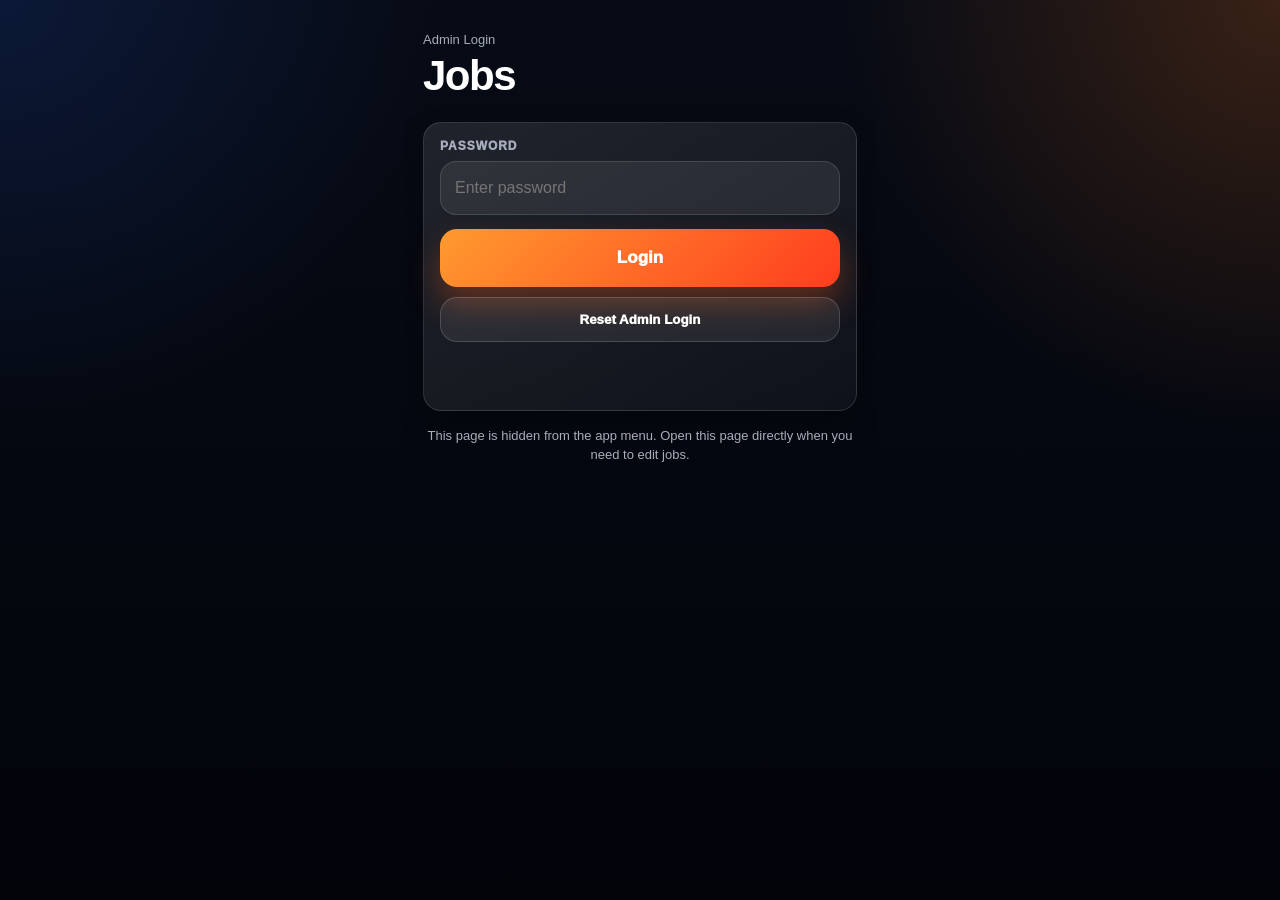
==== admin.html @ b276a3c2 "Add files via upload" ====
<!DOCTYPE html>
<html lang="en">
<head>
  <meta charset="UTF-8" />
  <meta name="viewport" content="width=device-width, initial-scale=1.0" />
  <title>Admin - Material Orders</title>
  <link rel="stylesheet" href="style.css" />
  <link rel="stylesheet" href="admin.css" />
</head>
<body>
  <div class="app admin-app">
    <section id="loginScreen" class="admin-panel">
      <header class="top-bar">
        <div>
          <p class="small-text">Admin Login</p>
          <h1>Jobs</h1>
        </div>
      </header>

      <div class="admin-card">
        <label class="admin-label">Password
          <input id="adminPassword" type="password" placeholder="Enter password" />
        </label>
        <button id="loginBtn" class="primary-btn" type="button">Login</button>
        <button id="resetAdminBtn" class="admin-reset-btn" type="button" onclick="resetAdminLogin()">Reset Admin Login</button>
        <p id="loginError" class="admin-error"></p>
      </div>

      <p class="admin-note">This page is hidden from the app menu. Open this page directly when you need to edit jobs.</p>
    </section>

    <section id="adminScreen" class="admin-panel hidden-admin">
      <header class="top-bar">
        <div>
          <p class="small-text">Admin Panel</p>
          <h1>Manage Jobs</h1>
        </div>
        <a class="admin-link" href="index.html">App</a>
      </header>

      <div class="admin-card">
        <h2>Add Job</h2>
        <label class="admin-label">Job Name
          <input id="newJobName" type="text" placeholder="Example: UF Jax Bay Street" />
        </label>
        <button id="addJobBtn" class="primary-btn" type="button">Add Job</button>
      </div>

      <div class="admin-card">
        <h2>App Settings</h2>
        <label class="admin-label">Company / App Title
          <input id="companyTitleInput" type="text" placeholder="Example: AC General" />
        </label>

        <label class="admin-label">Main Page Heading
          <input id="mainPageTitleInput" type="text" placeholder="Example: Jobs" />
        </label>

        <button id="saveCompanyTitleBtn" class="primary-btn" type="button">Save App Settings</button>
      </div>

      <div class="admin-card">
        <h2>Change Admin Password</h2>
        <label class="admin-label">Current Password
          <input id="currentPasswordInput" type="password" placeholder="Current password" />
        </label>
        <label class="admin-label">New Password
          <input id="newPasswordInput" type="password" placeholder="New password" />
        </label>
        <label class="admin-label">Confirm New Password
          <input id="confirmPasswordInput" type="password" placeholder="Confirm new password" />
        </label>
        <button id="savePasswordBtn" class="primary-btn" type="button">Save New Password</button>
        <p id="passwordMessage" class="admin-message"></p>
      </div>


      <div class="admin-card">
        <h2>Export / Import App Data</h2>
        <p class="admin-note">Use this when you make local admin changes and want those changes to move with your Netlify upload.</p>

        <button id="exportAppDataBtn" class="primary-btn" type="button">Export App Data</button>
        <button id="reloadAppDataBtn" class="admin-reset-btn" type="button">Reload Uploaded App Data</button>

        <label class="admin-label import-label">Import App Data
          <input id="importAppDataInput" type="file" accept=".json,application/json" />
        </label>

        <p class="admin-note">
          After exporting, put the downloaded <strong>app-data.json</strong> file in the same folder as index.html before uploading to Netlify.
        </p>
      </div>

      <div class="admin-card">
        <h2>Materials</h2>
        <p class="admin-note">Add, delete, or edit material names, sizes, units, and icons.</p>
        <button id="openMaterialManagerBtn" class="primary-btn" type="button">Edit / Add Materials</button>
      </div>

      <div class="admin-card">
        <div class="admin-card-head">
          <h2>Job List</h2>
          <button id="resetJobsBtn" class="admin-danger-small" type="button">Reset</button>
        </div>
        <div id="jobManagerList" class="job-manager-list"></div>
      </div>
    </section>

    <section id="materialAdminScreen" class="admin-panel hidden-admin">
      <header class="top-bar">
        <div>
          <p class="small-text">Admin Panel</p>
          <h1>Materials</h1>
        </div>
        <button id="backToAdminBtn" class="admin-link-button" type="button">Back</button>
      </header>

      <div class="admin-card">
        <h2>Add Material</h2>

        <label class="admin-label">Category
          <select id="materialCategorySelect"></select>
        </label>

        <label class="admin-label">Material Name
          <input id="materialNameInput" type="text" placeholder="Example: Cable Ties" />
        </label>

        <label class="admin-label">Icon / Emoji
          <input id="materialIconInput" type="text" placeholder="Example: 🔩" />
        </label>

        <label class="admin-label">Size Options
          <input id="materialOptionsInput" type="text" placeholder='Example: 1/4", 3/8", 1/2"' />
        </label>

        <label class="admin-label">Unit Options
          <input id="materialUnitsInput" type="text" placeholder="Example: Box, Each" />
        </label>

        <button id="addMaterialBtn" class="primary-btn" type="button">Add Material</button>
      </div>

      <div class="admin-card">
        <div class="admin-card-head">
          <h2>Materials In Category</h2>
        </div>
        <p class="admin-note">Edit a material below and click Save. Use commas for sizes and units.</p>
        <div id="materialManagerList" class="material-manager-list"></div>
      </div>
    </section>

  </div>

  <script src="admin.js"></script>
</body>
</html>
---- style.css ----
:root{--bg:#050912;--card:rgba(255,255,255,.065);--card2:rgba(255,255,255,.095);--line:rgba(255,255,255,.12);--text:#fff;--muted:#a7adbb;--orange:#ff7a18;--orange2:#ff3d1f;--green:#22c55e}*{box-sizing:border-box}body{margin:0;font-family:-apple-system,BlinkMacSystemFont,"Segoe UI",Arial,sans-serif;background:radial-gradient(circle at top right,rgba(255,122,24,.20),transparent 28%),radial-gradient(circle at top left,rgba(37,99,235,.16),transparent 28%),linear-gradient(180deg,#070b15,#02040a);color:var(--text)}button{font-family:inherit}.app{max-width:470px;min-height:100vh;margin:0 auto;padding:22px 18px 104px;position:relative}.screen{display:none;animation:fade .18s ease}.screen.active{display:block}@keyframes fade{from{opacity:.5;transform:translateY(8px)}to{opacity:1;transform:translateY(0)}}.top-bar{display:flex;align-items:center;justify-content:space-between;margin:10px 0 22px}.top-bar.center{display:grid;grid-template-columns:44px 1fr 44px;text-align:center}.small-text{margin:0 0 5px;color:var(--muted);font-size:13px}h1{font-size:42px;margin:0;letter-spacing:-1.5px;color:#fff}h2{margin:0;font-size:21px;color:#fff}.circle-btn{width:48px;height:48px;border:0;border-radius:50%;background:linear-gradient(135deg,var(--orange),var(--orange2));color:#fff;font-size:28px;box-shadow:0 12px 30px rgba(255,92,24,.38)}.back-btn{border:0;background:transparent;color:#fff;font-size:42px;line-height:.8}.search-box{height:52px;display:flex;align-items:center;gap:10px;background:var(--card);border:1px solid var(--line);border-radius:16px;padding:0 14px;margin-bottom:18px;color:#fff}.search-box input{flex:1;border:0;outline:0;background:transparent;color:#fff;font-size:15px}.search-box input::placeholder{color:#a7adbb}.job-list{display:grid;gap:14px}.job-card,.review-job-card,.review-card,.total-card,.material-row,.notes-box,.step select,.step input{background:linear-gradient(145deg,rgba(255,255,255,.105),rgba(255,255,255,.045));border:1px solid var(--line);box-shadow:0 18px 35px rgba(0,0,0,.22);backdrop-filter:blur(16px)}.job-card{display:grid;grid-template-columns:82px 1fr 22px;gap:14px;align-items:center;border-radius:18px;padding:12px;color:#fff;text-align:left;width:100%;cursor:pointer}.job-card h3{color:#fff}.job-thumb,.job-image{background:linear-gradient(135deg,rgba(255,122,24,.55),rgba(37,99,235,.35));border-radius:16px;height:74px;display:grid;place-items:center;font-size:32px}.job-card h3{margin:0 0 8px;font-size:17px}.status-dot{color:#22c55e;background:rgba(34,197,94,.10);border:1px solid rgba(34,197,94,.18);border-radius:999px;padding:5px 9px;font-size:12px}.chev{color:var(--muted);font-size:30px}.step{display:grid;grid-template-columns:34px 1fr;gap:10px;margin-bottom:20px}.step-number{width:28px;height:28px;border-radius:50%;background:var(--card2);display:grid;place-items:center;font-weight:900}.step-body p{margin:4px 0 10px;color:var(--muted)}select,input,textarea{width:100%;border:1px solid var(--line);color:#fff;outline:0;font-size:16px}select{height:58px;border-radius:16px;padding:0 14px}select option{color:#000}input{height:54px;border-radius:16px;padding:0 14px}textarea{margin-top:10px;border-radius:16px;padding:14px;background:rgba(255,255,255,.05);resize:vertical}.chips{display:flex;gap:9px;overflow-x:auto;padding-bottom:4px}.chip{border:1px solid var(--line);background:rgba(255,255,255,.045);color:#fff;border-radius:12px;padding:12px 14px;white-space:nowrap}.chip.active{border:0;background:linear-gradient(135deg,var(--orange),var(--orange2))}.material-list{display:grid;gap:11px;margin-bottom:22px}.material-row{min-height:88px;border-radius:17px;padding:10px 10px 10px 14px;display:grid;grid-template-columns:48px 1fr 118px;gap:13px;align-items:center}.material-icon{width:46px;height:46px;border-radius:50%;background:rgba(255,255,255,.10);display:grid;place-items:center;font-size:24px}.material-name{font-weight:900;font-size:17px;color:#fff}.variant-select{margin-top:8px;height:38px;border-radius:11px;padding:0 10px;font-size:13px;background:rgba(255,255,255,.08);color:#fff}.qty-control{display:grid;grid-template-columns:34px 42px 34px;align-items:center;gap:6px;text-align:center}.qty-control button{width:34px;height:34px;border-radius:50%;border:0;background:rgba(255,255,255,.08);color:#fff;font-size:22px}.qty-control button.plus{color:var(--orange)}.qty-control span{font-size:18px;font-weight:900}.notes-box{display:block;border-radius:18px;padding:14px;color:var(--muted);font-weight:700;margin-bottom:18px}.primary-btn{width:100%;height:58px;border:0;border-radius:17px;background:linear-gradient(135deg,#ff9a2f,#ff3d1f);color:#fff;font-size:17px;font-weight:950;box-shadow:0 16px 32px rgba(255,92,24,.32);display:flex;justify-content:center;gap:16px;align-items:center}.review-job-card{border-radius:18px;padding:12px;display:grid;grid-template-columns:96px 1fr;gap:15px;align-items:center;margin-bottom:18px}.review-job-card h3{margin:0 0 8px;font-size:22px;color:#fff}.review-card,.total-card{border-radius:18px;padding:16px;margin-bottom:14px}.review-card h3{margin:0 0 14px;color:var(--orange)}.review-line{display:flex;justify-content:space-between;padding:12px 0;border-top:1px solid rgba(255,255,255,.08)}.total-card{display:flex;justify-content:space-between;align-items:center;font-size:17px}.total-card strong{font-size:24px}.send-note{text-align:center;color:var(--muted);font-size:13px}.bottom-nav{position:fixed;left:50%;bottom:16px;transform:translateX(-50%);width:min(438px,calc(100% - 34px));height:76px;background:rgba(19,25,37,.88);border:1px solid rgba(255,255,255,.10);border-radius:28px;display:grid;grid-template-columns:repeat(3,1fr);padding:8px;backdrop-filter:blur(20px);box-shadow:0 22px 55px rgba(0,0,0,.38)}.nav-btn{border:0;background:transparent;color:var(--muted);border-radius:20px;font-weight:800}.nav-btn span{display:block;font-size:20px;margin-bottom:4px}.nav-btn.active{color:var(--orange);background:radial-gradient(circle,rgba(255,122,24,.22),transparent 65%)}@media(max-width:420px){.app{padding-left:14px;padding-right:14px}.material-row{grid-template-columns:42px 1fr 112px}}


/* V7 visible size/unit selectors */
.material-row {
  grid-template-columns: 48px 1fr 96px !important;
  min-height: 118px !important;
  align-items: center !important;
}

.material-info {
  min-width: 0;
}

.select-row {
  display: grid;
  grid-template-columns: 1fr 1fr;
  gap: 8px;
  margin-top: 9px;
}

.select-label {
  display: grid;
  gap: 4px;
  color: var(--muted);
  font-size: 10px;
  font-weight: 950;
  text-transform: uppercase;
  letter-spacing: .07em;
}

.variant-select,
.unit-select {
  width: 100%;
  height: 40px;
  border-radius: 12px;
  padding: 0 8px;
  font-size: 13px;
  font-weight: 900;
  background: rgba(255,255,255,.10);
  border: 1px solid rgba(255,255,255,.18);
  color: white;
}

.unit-select {
  background: linear-gradient(135deg, rgba(255,122,24,.38), rgba(255,61,31,.22));
  border: 1px solid rgba(255,122,24,.58);
  box-shadow: 0 8px 20px rgba(255, 92, 24, .16);
}

.variant-select option,
.unit-select option {
  color: black;
}

.qty-control {
  grid-template-columns: 28px 34px 28px !important;
  gap: 4px !important;
}

.qty-control button {
  width: 28px !important;
  height: 28px !important;
  font-size: 18px !important;
}

.qty-control span {
  font-size: 16px !important;
}

@media (max-width: 420px) {
  .material-row {
    grid-template-columns: 42px 1fr 90px !important;
  }

  .select-row {
    grid-template-columns: 1fr;
  }

  .material-row {
    min-height: 155px !important;
  }
}


/* V8 priority selector */
.priority-row {
  display: grid;
  grid-template-columns: repeat(3, 1fr);
  gap: 9px;
}

.priority-btn {
  border: 1px solid rgba(255,255,255,.14);
  background: rgba(255,255,255,.06);
  color: white;
  border-radius: 14px;
  height: 48px;
  font-size: 13px;
  font-weight: 950;
}

.priority-btn.active {
  background: linear-gradient(135deg, #ff9a2f, #ff3d1f);
  border-color: rgba(255,122,24,.62);
  box-shadow: 0 10px 24px rgba(255,92,24,.22);
}

.priority-btn.emergency.active {
  background: linear-gradient(135deg, #ef4444, #991b1b);
}

.priority-review-card {
  border-radius: 18px;
  padding: 16px;
  margin-bottom: 14px;
  background: linear-gradient(145deg, rgba(255,255,255,.105), rgba(255,255,255,.045));
  border: 1px solid var(--line);
  box-shadow: 0 18px 35px rgba(0,0,0,.22);
  display: flex;
  align-items: center;
  justify-content: space-between;
}

.priority-review-card span {
  color: var(--muted);
  font-weight: 900;
}

.priority-review-card strong {
  font-size: 18px;
  color: var(--orange);
}

.priority-review-card strong.emergency {
  color: #ef4444;
}

.priority-review-card strong.rush {
  color: #ff9a2f;
}

.priority-review-card strong.normal {
  color: #22c55e;
}


/* V13 FORCE review screen priority dropdown */
.priority-review-card {
  display: block !important;
  border-radius: 18px;
  padding: 16px;
  margin: 0 0 14px 0;
  background: linear-gradient(145deg, rgba(255,255,255,.135), rgba(255,255,255,.055));
  border: 1px solid rgba(255,122,24,.55);
  box-shadow: 0 18px 35px rgba(0,0,0,.22);
}

.review-priority-label {
  display: grid !important;
  gap: 9px;
  color: var(--muted);
  font-size: 12px;
  font-weight: 950;
  text-transform: uppercase;
  letter-spacing: .08em;
}

.review-priority-select {
  display: block !important;
  width: 100% !important;
  height: 54px !important;
  border-radius: 15px !important;
  padding: 0 14px !important;
  font-size: 17px !important;
  font-weight: 950 !important;
  background: linear-gradient(135deg, rgba(255,122,24,.46), rgba(255,61,31,.28)) !important;
  border: 1px solid rgba(255,122,24,.72) !important;
  color: white !important;
  box-shadow: 0 8px 20px rgba(255, 92, 24, .18) !important;
}

.review-priority-select option {
  color: black;
}


.priority-normal{
  background: linear-gradient(135deg,#16a34a,#22c55e) !important;
  border-color:#22c55e !important;
  color:white !important;
}

.priority-rush{
  background: linear-gradient(135deg,#f97316,#fb923c) !important;
  border-color:#fb923c !important;
  color:white !important;
}

.priority-emergency{
  background: linear-gradient(135deg,#dc2626,#ef4444) !important;
  border-color:#ef4444 !important;
  color:white !important;
}


/* V15 - mobile-style horizontal material category slider */
.chips {
  display: flex !important;
  flex-wrap: nowrap !important;
  gap: 10px !important;
  overflow-x: auto !important;
  overflow-y: hidden !important;
  max-width: 100% !important;
  width: 100% !important;
  padding: 2px 2px 10px 2px !important;
  margin: 0 !important;
  -webkit-overflow-scrolling: touch !important;
  scroll-snap-type: x proximity;
  overscroll-behavior-x: contain;
}

.chips::-webkit-scrollbar {
  height: 0;
  display: none;
}

.chip {
  flex: 0 0 auto !important;
  white-space: nowrap !important;
  scroll-snap-align: start;
}

.step-body {
  min-width: 0 !important;
  overflow: hidden !important;
}

.step {
  max-width: 100% !important;
  overflow: hidden !important;
}

body {
  overflow-x: hidden !important;
}

.app {
  overflow-x: hidden !important;
}


/* V16 Add to Cart style */
.cart-style-row {
  min-height: 158px !important;
}

.add-cart-btn {
  margin-top: 10px;
  width: 100%;
  height: 40px;
  border: 0;
  border-radius: 13px;
  background: linear-gradient(135deg, #ff9a2f, #ff3d1f);
  color: white;
  font-weight: 950;
  font-size: 14px;
  box-shadow: 0 10px 22px rgba(255, 92, 24, .20);
}

.cart-preview-card {
  margin: 0 0 22px 0;
  padding: 15px;
  border-radius: 18px;
  background: linear-gradient(145deg, rgba(255,255,255,.105), rgba(255,255,255,.045));
  border: 1px solid rgba(255,255,255,.12);
  box-shadow: 0 18px 35px rgba(0,0,0,.22);
}

.cart-preview-head {
  display: flex;
  justify-content: space-between;
  align-items: center;
  margin-bottom: 10px;
}

.cart-preview-head span {
  color: var(--muted);
  font-weight: 950;
  text-transform: uppercase;
  letter-spacing: .08em;
  font-size: 12px;
}

.cart-preview-head strong {
  color: var(--orange);
  font-size: 14px;
}

.cart-preview-empty {
  color: var(--muted);
  font-size: 14px;
  padding: 8px 0 2px;
}

.cart-preview-list {
  display: grid;
  gap: 9px;
}

.cart-line {
  display: grid;
  grid-template-columns: 1fr auto;
  gap: 10px;
  align-items: center;
  padding: 10px;
  border-radius: 14px;
  background: rgba(255,255,255,.055);
  border: 1px solid rgba(255,255,255,.09);
}

.cart-line strong {
  display: block;
  color: white;
  font-size: 14px;
}

.cart-line span {
  display: block;
  color: var(--muted);
  font-size: 11px;
  margin-top: 2px;
}

.cart-line-right {
  display: flex;
  align-items: center;
  gap: 8px;
}

.cart-line-right b {
  color: white;
  font-size: 13px;
  white-space: nowrap;
}

.cart-line-right button {
  width: 28px;
  height: 28px;
  border: 0;
  border-radius: 50%;
  background: rgba(239, 68, 68, .22);
  color: #ff8585;
  font-size: 18px;
  font-weight: 900;
}

@media (max-width: 420px) {
  .cart-style-row {
    min-height: 190px !important;
  }
}


/* V20 Company title */
.company-title {
  margin: 0 0 4px;
  color: var(--orange);
  font-size: 16px;
  font-weight: 950;
  letter-spacing: .02em;
}
---- admin.css ----
.admin-app {
  padding-bottom: 34px;
}

.hidden-admin {
  display: none;
}

.admin-card {
  background: linear-gradient(145deg, rgba(255,255,255,.105), rgba(255,255,255,.045));
  border: 1px solid var(--line);
  box-shadow: 0 18px 35px rgba(0,0,0,.22);
  border-radius: 18px;
  padding: 16px;
  margin-bottom: 16px;
}

.admin-card h2 {
  margin: 0 0 14px;
  color: white;
  font-size: 21px;
}

.admin-card-head {
  display: flex;
  justify-content: space-between;
  align-items: center;
}

.admin-label {
  display: grid;
  gap: 8px;
  color: var(--muted);
  font-size: 12px;
  font-weight: 950;
  text-transform: uppercase;
  letter-spacing: .08em;
  margin-bottom: 14px;
}

.admin-label input {
  background: rgba(255,255,255,.08);
}

.admin-error {
  color: #ff8585;
  font-weight: 800;
  min-height: 20px;
}

.admin-note {
  color: var(--muted);
  text-align: center;
  font-size: 13px;
  line-height: 1.45;
}

.admin-link {
  color: white;
  text-decoration: none;
  background: linear-gradient(135deg, #ff9a2f, #ff3d1f);
  padding: 12px 15px;
  border-radius: 15px;
  font-weight: 950;
}

.job-manager-list {
  display: grid;
  gap: 10px;
}

.job-manager-row {
  display: grid;
  grid-template-columns: 1fr auto;
  gap: 10px;
  align-items: center;
  padding: 12px;
  border-radius: 15px;
  background: rgba(255,255,255,.055);
  border: 1px solid rgba(255,255,255,.09);
}

.job-manager-row input {
  height: 44px;
  border-radius: 12px;
  background: rgba(255,255,255,.08);
}

.job-actions {
  display: flex;
  gap: 7px;
  flex-wrap: wrap;
  justify-content: flex-end;
}

.job-actions button,
.admin-danger-small {
  border: 0;
  border-radius: 12px;
  padding: 10px 11px;
  font-weight: 950;
  color: white;
}

.save-job {
  background: #16a34a;
}

.toggle-job {
  background: #f97316;
}

.delete-job,
.admin-danger-small {
  background: #dc2626;
}

.inactive-job input {
  opacity: .55;
  text-decoration: line-through;
}

@media (max-width: 430px) {
  .job-manager-row {
    grid-template-columns: 1fr;
  }

  .job-actions {
    justify-content: stretch;
  }

  .job-actions button {
    flex: 1;
  }
}


.admin-message {
  min-height: 20px;
  font-weight: 900;
  color: #22c55e;
}

.admin-message.error {
  color: #ff8585;
}


.material-admin-head {
  margin-top: 18px;
}

.material-admin-head h3 {
  margin: 0 0 10px;
  color: white;
  font-size: 18px;
}

.material-manager-list {
  display: grid;
  gap: 10px;
}

.material-manager-row {
  display: grid;
  grid-template-columns: 42px 1fr auto;
  gap: 10px;
  align-items: center;
  padding: 12px;
  border-radius: 15px;
  background: rgba(255,255,255,.055);
  border: 1px solid rgba(255,255,255,.09);
}

.material-manager-icon {
  width: 38px;
  height: 38px;
  border-radius: 13px;
  display: grid;
  place-items: center;
  background: rgba(255,255,255,.08);
  font-size: 20px;
}

.material-manager-info strong {
  display: block;
  color: white;
  font-size: 14px;
}

.material-manager-info span {
  display: block;
  color: var(--muted);
  font-size: 11px;
  margin-top: 3px;
  line-height: 1.35;
}

.delete-material {
  border: 0;
  border-radius: 12px;
  padding: 10px 11px;
  font-weight: 950;
  color: white;
  background: #dc2626;
}

.admin-label select {
  background: rgba(255,255,255,.08);
  color: white;
}

.admin-label select option {
  color: black;
}

@media (max-width: 430px) {
  .material-manager-row {
    grid-template-columns: 42px 1fr;
  }

  .delete-material {
    grid-column: 1 / -1;
  }
}


/* V22 admin login reset */
.admin-reset-btn {
  width: 100%;
  margin-top: 10px;
  border: 1px solid rgba(255,255,255,.16);
  border-radius: 17px;
  padding: 14px;
  background: rgba(255,255,255,.08);
  color: white;
  font-weight: 950;
}


/* V27 material manager page */
.admin-link-button {
  border: 0;
  color: white;
  text-decoration: none;
  background: linear-gradient(135deg, #ff9a2f, #ff3d1f);
  padding: 12px 15px;
  border-radius: 15px;
  font-weight: 950;
}

.material-manager-row.editable-material-row {
  display: grid;
  grid-template-columns: 1fr;
  gap: 10px;
  align-items: stretch;
}

.material-edit-grid {
  display: grid;
  grid-template-columns: 64px 1fr;
  gap: 10px;
}

.material-edit-grid .admin-label {
  margin-bottom: 0;
}

.material-edit-grid .wide {
  grid-column: 1 / -1;
}

.material-edit-actions {
  display: flex;
  gap: 8px;
  justify-content: flex-end;
  flex-wrap: wrap;
}

.save-material {
  border: 0;
  border-radius: 12px;
  padding: 10px 12px;
  font-weight: 950;
  color: white;
  background: #16a34a;
}

@media (max-width: 430px) {
  .material-edit-grid {
    grid-template-columns: 1fr;
  }

  .material-edit-actions button {
    flex: 1;
  }
}


/* V30 job-specific order email */
.job-edit-fields {
  display: grid;
  gap: 10px;
}

.job-edit-fields .admin-label {
  margin-bottom: 0;
}

.job-edit-fields input {
  height: 44px;
  border-radius: 12px;
  background: rgba(255,255,255,.08);
}

.job-manager-row {
  grid-template-columns: 1fr auto;
}

@media (max-width: 430px) {
  .job-manager-row {
    grid-template-columns: 1fr;
  }
}


/* V31 Export / Import Data */
.import-label {
  margin-top: 14px;
}

.import-label input[type="file"] {
  height: auto;
  padding: 14px;
  border-radius: 14px;
  background: rgba(255,255,255,.08);
  color: white;
}
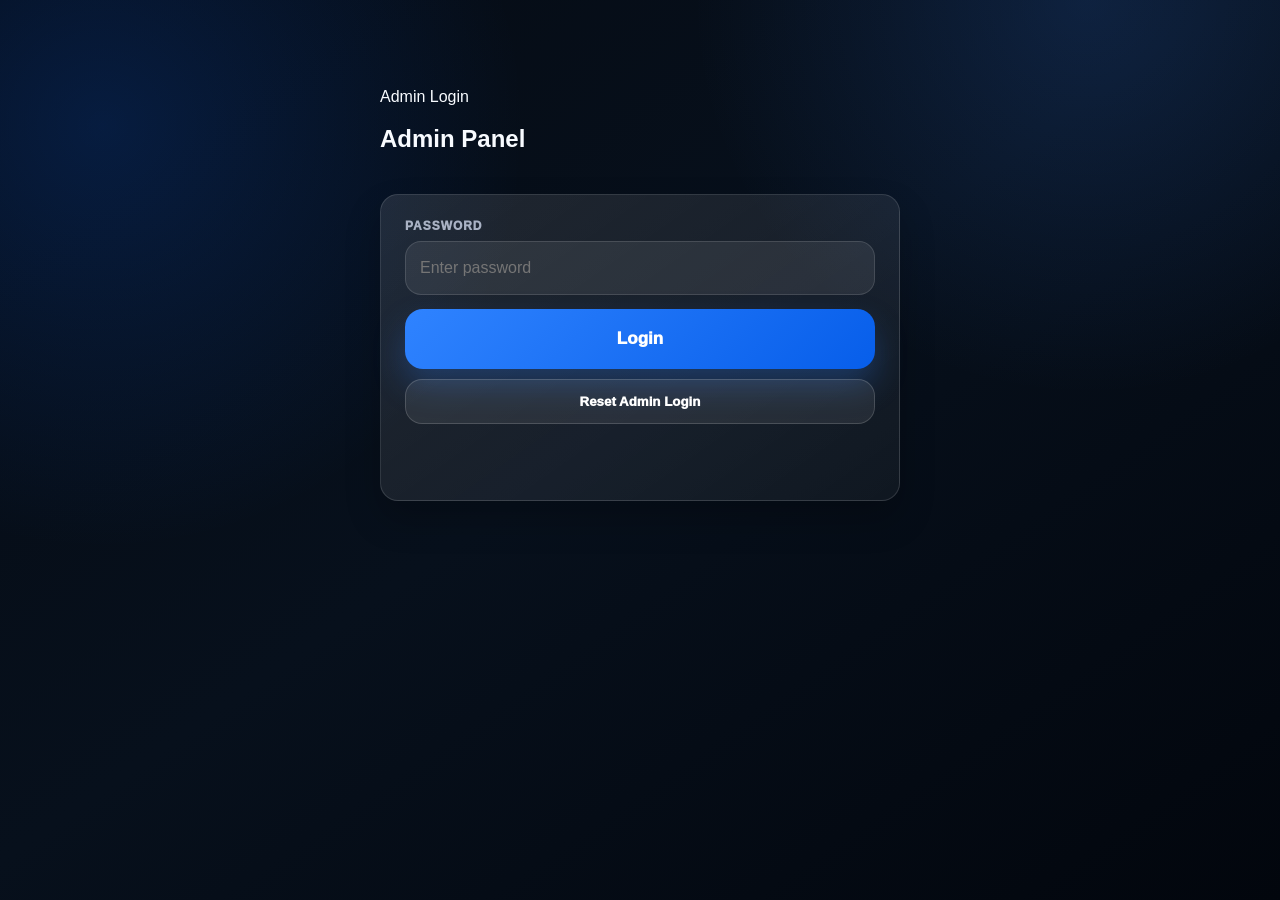
==== commit a234d632: "Add files via upload" ====
--- a/admin.html
+++ b/admin.html
@@ -8,150 +8,216 @@
   <link rel="stylesheet" href="admin.css" />
 </head>
 <body>
-  <div class="app admin-app">
-    <section id="loginScreen" class="admin-panel">
+  <div class="app admin-app admin-desktop-app">
+    <section id="loginScreen" class="admin-panel admin-login-panel">
       <header class="top-bar">
         <div>
           <p class="small-text">Admin Login</p>
-          <h1>Jobs</h1>
+          <h1>Admin Panel</h1>
         </div>
       </header>
 
-      <div class="admin-card">
+      <div class="admin-card admin-login-card">
         <label class="admin-label">Password
           <input id="adminPassword" type="password" placeholder="Enter password" />
         </label>
         <button id="loginBtn" class="primary-btn" type="button">Login</button>
-        <button id="resetAdminBtn" class="admin-reset-btn" type="button" onclick="resetAdminLogin()">Reset Admin Login</button>
+        <button id="resetAdminBtn" class="admin-reset-btn" type="button">Reset Admin Login</button>
         <p id="loginError" class="admin-error"></p>
       </div>
-
-      <p class="admin-note">This page is hidden from the app menu. Open this page directly when you need to edit jobs.</p>
     </section>
 
     <section id="adminScreen" class="admin-panel hidden-admin">
-      <header class="top-bar">
-        <div>
-          <p class="small-text">Admin Panel</p>
-          <h1>Manage Jobs</h1>
-        </div>
-        <a class="admin-link" href="index.html">App</a>
-      </header>
-
-      <div class="admin-card">
-        <h2>Add Job</h2>
-        <label class="admin-label">Job Name
-          <input id="newJobName" type="text" placeholder="Example: UF Jax Bay Street" />
-        </label>
-        <button id="addJobBtn" class="primary-btn" type="button">Add Job</button>
-      </div>
-
-      <div class="admin-card">
-        <h2>App Settings</h2>
-        <label class="admin-label">Company / App Title
-          <input id="companyTitleInput" type="text" placeholder="Example: AC General" />
-        </label>
-
-        <label class="admin-label">Main Page Heading
-          <input id="mainPageTitleInput" type="text" placeholder="Example: Jobs" />
-        </label>
-
-        <button id="saveCompanyTitleBtn" class="primary-btn" type="button">Save App Settings</button>
-      </div>
-
-      <div class="admin-card">
-        <h2>Change Admin Password</h2>
-        <label class="admin-label">Current Password
-          <input id="currentPasswordInput" type="password" placeholder="Current password" />
-        </label>
-        <label class="admin-label">New Password
-          <input id="newPasswordInput" type="password" placeholder="New password" />
-        </label>
-        <label class="admin-label">Confirm New Password
-          <input id="confirmPasswordInput" type="password" placeholder="Confirm new password" />
-        </label>
-        <button id="savePasswordBtn" class="primary-btn" type="button">Save New Password</button>
-        <p id="passwordMessage" class="admin-message"></p>
-      </div>
-
-
-      <div class="admin-card">
-        <h2>Export / Import App Data</h2>
-        <p class="admin-note">Use this when you make local admin changes and want those changes to move with your Netlify upload.</p>
-
-        <button id="exportAppDataBtn" class="primary-btn" type="button">Export App Data</button>
-        <button id="reloadAppDataBtn" class="admin-reset-btn" type="button">Reload Uploaded App Data</button>
-
-        <label class="admin-label import-label">Import App Data
-          <input id="importAppDataInput" type="file" accept=".json,application/json" />
-        </label>
-
-        <p class="admin-note">
-          After exporting, put the downloaded <strong>app-data.json</strong> file in the same folder as index.html before uploading to Netlify.
-        </p>
-      </div>
-
-      <div class="admin-card">
-        <h2>Materials</h2>
-        <p class="admin-note">Add, delete, or edit material names, sizes, units, and icons.</p>
-        <button id="openMaterialManagerBtn" class="primary-btn" type="button">Edit / Add Materials</button>
-      </div>
-
-      <div class="admin-card">
-        <div class="admin-card-head">
-          <h2>Job List</h2>
-          <button id="resetJobsBtn" class="admin-danger-small" type="button">Reset</button>
-        </div>
-        <div id="jobManagerList" class="job-manager-list"></div>
+      <div class="admin-layout">
+        <aside class="admin-sidebar">
+          <div class="admin-brand">
+            <p class="small-text">Material Order App</p>
+            <h1>Admin</h1>
+          </div>
+          <nav class="admin-nav">
+            <button type="button" data-admin-page="adminDashboardPage">Dashboard</button>
+            <button type="button" data-admin-page="appSettingsPage">App Settings</button>
+            <button type="button" data-admin-page="pdfLetterheadPage">PDF Letterhead</button>
+            <button type="button" data-admin-page="jobsPage">Jobs</button>
+            <button type="button" data-admin-page="ordersAdminPage">Orders</button>
+            <button type="button" data-admin-page="dataToolsPage">Import / Export</button>
+            <button type="button" data-admin-page="passwordPage">Password</button>
+            <button id="openMaterialManagerBtn" type="button">Materials</button>
+          </nav>
+          <a class="admin-link admin-sidebar-link" href="index.html">Open App</a>
+        </aside>
+
+        <main class="admin-main">
+          <section id="adminDashboardPage" class="admin-page active-admin-page">
+            <div class="admin-page-head">
+              <div>
+                <p class="small-text">Admin Dashboard</p>
+                <h1>Control Center</h1>
+              </div>
+              <a class="admin-link" href="index.html">Open App</a>
+            </div>
+
+            <div class="admin-dashboard-grid">
+              <button class="admin-menu-card" type="button" data-admin-page="appSettingsPage">
+                <span>⚙️</span><strong>App Settings</strong><small>Company title and home page heading</small>
+              </button>
+              <button class="admin-menu-card" type="button" data-admin-page="pdfLetterheadPage">
+                <span>📄</span><strong>PDF Letterhead</strong><small>Logos, company info, and PDF title</small>
+              </button>
+              <button class="admin-menu-card" type="button" data-admin-page="jobsPage">
+                <span>🏗️</span><strong>Jobs</strong><small>Add, edit, delete, and activate jobs</small>
+              </button>
+              <button class="admin-menu-card" id="openMaterialManagerCard" type="button">
+                <span>📦</span><strong>Materials</strong><small>Add and edit material categories</small>
+              </button>
+              <button class="admin-menu-card" type="button" data-admin-page="ordersAdminPage">
+                <span>🧾</span><strong>Orders</strong><small>Review local submitted orders</small>
+              </button>
+              <button class="admin-menu-card" type="button" data-admin-page="dataToolsPage">
+                <span>⬇️</span><strong>Import / Export</strong><small>Move app data between computers</small>
+              </button>
+              <button class="admin-menu-card" type="button" data-admin-page="passwordPage">
+                <span>🔐</span><strong>Password</strong><small>Change the admin password</small>
+              </button>
+            </div>
+          </section>
+
+          <section id="appSettingsPage" class="admin-page">
+            <div class="admin-page-head"><div><p class="small-text">Admin Panel</p><h1>App Settings</h1></div><button class="admin-link-button" type="button" data-admin-page="adminDashboardPage">Back</button></div>
+            <div class="admin-card admin-wide-card">
+              <h2>Company / App Settings</h2>
+              <label class="admin-label">Company / App Title
+                <input id="companyTitleInput" type="text" placeholder="Example: Company Name" />
+              </label>
+              <label class="admin-label">Main Page Heading
+                <input id="mainPageTitleInput" type="text" placeholder="Example: Jobs" />
+              </label>
+              <button id="saveCompanyTitleBtn" class="primary-btn" type="button">Save App Settings</button>
+            </div>
+          </section>
+
+          <section id="pdfLetterheadPage" class="admin-page">
+            <div class="admin-page-head"><div><p class="small-text">Admin Panel</p><h1>PDF Letterhead</h1></div><button class="admin-link-button" type="button" data-admin-page="adminDashboardPage">Back</button></div>
+            <div class="admin-card admin-wide-card">
+              <p class="admin-note left-note">This controls the branded PDF attached to material order emails. Edit this page only in the admin panel.</p>
+              <div class="letterhead-preview">
+                <img id="pdfLeftLogoPreview" alt="Left logo preview" />
+                <div class="letterhead-preview-center">
+                  <strong id="letterheadPreviewTitle">Commercial Mechanical<br />Industrial Refrigeration</strong>
+                  <span id="letterheadPreviewCompany">Material Order PDF</span>
+                </div>
+                <img id="pdfRightLogoPreview" alt="Right logo preview" />
+              </div>
+              <div class="admin-two-col">
+                <label class="admin-label">Left Logo
+                  <input id="pdfLeftLogoInput" type="file" accept="image/png,image/jpeg,image/webp" />
+                </label>
+                <label class="admin-label">Right Logo
+                  <input id="pdfRightLogoInput" type="file" accept="image/png,image/jpeg,image/webp" />
+                </label>
+              </div>
+              <div class="material-edit-grid">
+                <label class="admin-label">Header Line 1<input id="pdfTitleLine1Input" type="text" placeholder="Commercial Mechanical" /></label>
+                <label class="admin-label">Header Line 2<input id="pdfTitleLine2Input" type="text" placeholder="Industrial Refrigeration" /></label>
+                <label class="admin-label wide">Address<input id="pdfAddressInput" type="text" placeholder="401 Agmac Avenue, Jacksonville, FL 32254" /></label>
+                <label class="admin-label wide">Phone / Fax<input id="pdfPhoneFaxInput" type="text" placeholder="Phone (904) 783-4200  Fax (904) 781-0806" /></label>
+                <label class="admin-label">Website<input id="pdfWebsiteInput" type="text" placeholder="acgeneral.net" /></label>
+                <label class="admin-label">License<input id="pdfLicenseInput" type="text" placeholder="CMC1250807" /></label>
+                <label class="admin-label wide">PDF Company Name<input id="pdfCompanyNameInput" type="text" placeholder="Example: Company Name" /></label>
+                <label class="admin-label wide">Document Title<input id="pdfDocumentTitleInput" type="text" placeholder="MATERIAL PROCUREMENT REQUEST" /></label>
+                <label class="admin-label wide">Footer Message<input id="pdfFooterMessageInput" type="text" placeholder="Thank you for using the Material Order App!" /></label>
+              </div>
+              <div class="admin-button-row">
+                <button id="savePdfLetterheadBtn" class="primary-btn" type="button">Save PDF Letterhead</button>
+                <button id="resetPdfLetterheadBtn" class="admin-reset-btn" type="button">Reset Letterhead</button>
+              </div>
+            </div>
+          </section>
+
+          <section id="jobsPage" class="admin-page">
+            <div class="admin-page-head"><div><p class="small-text">Admin Panel</p><h1>Jobs</h1></div><button class="admin-link-button" type="button" data-admin-page="adminDashboardPage">Back</button></div>
+            <div class="admin-grid-2">
+              <div class="admin-card">
+                <h2>Add Job</h2>
+                <label class="admin-label">Job Name<input id="newJobName" type="text" placeholder="Example: UF Jax Bay Street" /></label>
+                <button id="addJobBtn" class="primary-btn" type="button">Add Job</button>
+              </div>
+              <div class="admin-card">
+                <div class="admin-card-head"><h2>Job List</h2><button id="resetJobsBtn" class="admin-danger-small" type="button">Reset</button></div>
+                <div id="jobManagerList" class="job-manager-list"></div>
+              </div>
+            </div>
+          </section>
+
+          <section id="ordersAdminPage" class="admin-page">
+            <div class="admin-page-head"><div><p class="small-text">Admin Panel</p><h1>Orders</h1></div><button class="admin-link-button" type="button" data-admin-page="adminDashboardPage">Back</button></div>
+            <div class="admin-card admin-wide-card">
+              <div class="admin-card-head"><h2>Local Orders</h2><button id="refreshOrdersBtn" class="admin-danger-small refresh-orders" type="button">Refresh</button></div>
+              <p class="admin-note left-note">Only the admin panel can change order status or delete orders.</p>
+              <div id="adminOrdersList" class="admin-orders-list"></div>
+            </div>
+          </section>
+
+          <section id="dataToolsPage" class="admin-page">
+            <div class="admin-page-head"><div><p class="small-text">Admin Panel</p><h1>Import / Export</h1></div><button class="admin-link-button" type="button" data-admin-page="adminDashboardPage">Back</button></div>
+            <div class="admin-card admin-wide-card">
+              <h2>Export / Import App Data</h2>
+              <p class="admin-note left-note">Use this when you make local admin changes and want those changes to move with your upload.</p>
+              <div class="admin-button-row">
+                <button id="exportAppDataBtn" class="primary-btn" type="button">Export App Data</button>
+                <button id="reloadAppDataBtn" class="admin-reset-btn" type="button">Reload Uploaded App Data</button>
+              </div>
+              <label class="admin-label import-label">Import App Data
+                <input id="importAppDataInput" type="file" accept=".json,application/json" />
+              </label>
+              <p class="admin-note left-note">After exporting, put the downloaded <strong>app-data.json</strong> file in the same folder as index.html before uploading.</p>
+            </div>
+          </section>
+
+          <section id="passwordPage" class="admin-page">
+            <div class="admin-page-head"><div><p class="small-text">Admin Panel</p><h1>Password</h1></div><button class="admin-link-button" type="button" data-admin-page="adminDashboardPage">Back</button></div>
+            <div class="admin-card admin-wide-card">
+              <h2>Change Admin Password</h2>
+              <label class="admin-label">Current Password<input id="currentPasswordInput" type="password" placeholder="Current password" /></label>
+              <label class="admin-label">New Password<input id="newPasswordInput" type="password" placeholder="New password" /></label>
+              <label class="admin-label">Confirm New Password<input id="confirmPasswordInput" type="password" placeholder="Confirm new password" /></label>
+              <button id="savePasswordBtn" class="primary-btn" type="button">Save New Password</button>
+              <p id="passwordMessage" class="admin-message"></p>
+            </div>
+          </section>
+        </main>
       </div>
     </section>
 
     <section id="materialAdminScreen" class="admin-panel hidden-admin">
-      <header class="top-bar">
-        <div>
-          <p class="small-text">Admin Panel</p>
-          <h1>Materials</h1>
-        </div>
-        <button id="backToAdminBtn" class="admin-link-button" type="button">Back</button>
-      </header>
-
-      <div class="admin-card">
-        <h2>Add Material</h2>
-
-        <label class="admin-label">Category
-          <select id="materialCategorySelect"></select>
-        </label>
-
-        <label class="admin-label">Material Name
-          <input id="materialNameInput" type="text" placeholder="Example: Cable Ties" />
-        </label>
-
-        <label class="admin-label">Icon / Emoji
-          <input id="materialIconInput" type="text" placeholder="Example: 🔩" />
-        </label>
-
-        <label class="admin-label">Size Options
-          <input id="materialOptionsInput" type="text" placeholder='Example: 1/4", 3/8", 1/2"' />
-        </label>
-
-        <label class="admin-label">Unit Options
-          <input id="materialUnitsInput" type="text" placeholder="Example: Box, Each" />
-        </label>
-
-        <button id="addMaterialBtn" class="primary-btn" type="button">Add Material</button>
-      </div>
-
-      <div class="admin-card">
-        <div class="admin-card-head">
-          <h2>Materials In Category</h2>
-        </div>
-        <p class="admin-note">Edit a material below and click Save. Use commas for sizes and units.</p>
-        <div id="materialManagerList" class="material-manager-list"></div>
+      <div class="admin-layout">
+        <aside class="admin-sidebar">
+          <div class="admin-brand"><p class="small-text">Material Order App</p><h1>Admin</h1></div>
+          <nav class="admin-nav"><button id="backToAdminBtn" type="button">Dashboard</button></nav>
+          <a class="admin-link admin-sidebar-link" href="index.html">Open App</a>
+        </aside>
+        <main class="admin-main">
+          <div class="admin-page-head"><div><p class="small-text">Admin Panel</p><h1>Materials</h1></div><button class="admin-link-button" type="button" onclick="showAdminHome()">Back</button></div>
+          <div class="admin-grid-2">
+            <div class="admin-card">
+              <h2>Add Material</h2>
+              <label class="admin-label">Category<select id="materialCategorySelect"></select></label>
+              <label class="admin-label">Material Name<input id="materialNameInput" type="text" placeholder="Example: Cable Ties" /></label>
+              <label class="admin-label">Icon / Emoji<input id="materialIconInput" type="text" placeholder="Example: 🔩" /></label>
+              <label class="admin-label">Size Options<input id="materialOptionsInput" type="text" placeholder='Example: 1/4&quot;, 3/8&quot;, 1/2&quot;' /></label>
+              <label class="admin-label">Unit Options<input id="materialUnitsInput" type="text" placeholder="Example: Box, Each" /></label>
+              <button id="addMaterialBtn" class="primary-btn" type="button">Add Material</button>
+            </div>
+            <div class="admin-card">
+              <div class="admin-card-head"><h2>Materials In Category</h2></div>
+              <p class="admin-note left-note">Edit a material below and click Save. Use commas for sizes and units.</p>
+              <div id="materialManagerList" class="material-manager-list"></div>
+            </div>
+          </div>
+        </main>
       </div>
     </section>
-
   </div>
-
   <script src="admin.js"></script>
 </body>
 </html>
--- a/style.css
+++ b/style.css
@@ -1,372 +1,1063 @@
-:root{--bg:#050912;--card:rgba(255,255,255,.065);--card2:rgba(255,255,255,.095);--line:rgba(255,255,255,.12);--text:#fff;--muted:#a7adbb;--orange:#ff7a18;--orange2:#ff3d1f;--green:#22c55e}*{box-sizing:border-box}body{margin:0;font-family:-apple-system,BlinkMacSystemFont,"Segoe UI",Arial,sans-serif;background:radial-gradient(circle at top right,rgba(255,122,24,.20),transparent 28%),radial-gradient(circle at top left,rgba(37,99,235,.16),transparent 28%),linear-gradient(180deg,#070b15,#02040a);color:var(--text)}button{font-family:inherit}.app{max-width:470px;min-height:100vh;margin:0 auto;padding:22px 18px 104px;position:relative}.screen{display:none;animation:fade .18s ease}.screen.active{display:block}@keyframes fade{from{opacity:.5;transform:translateY(8px)}to{opacity:1;transform:translateY(0)}}.top-bar{display:flex;align-items:center;justify-content:space-between;margin:10px 0 22px}.top-bar.center{display:grid;grid-template-columns:44px 1fr 44px;text-align:center}.small-text{margin:0 0 5px;color:var(--muted);font-size:13px}h1{font-size:42px;margin:0;letter-spacing:-1.5px;color:#fff}h2{margin:0;font-size:21px;color:#fff}.circle-btn{width:48px;height:48px;border:0;border-radius:50%;background:linear-gradient(135deg,var(--orange),var(--orange2));color:#fff;font-size:28px;box-shadow:0 12px 30px rgba(255,92,24,.38)}.back-btn{border:0;background:transparent;color:#fff;font-size:42px;line-height:.8}.search-box{height:52px;display:flex;align-items:center;gap:10px;background:var(--card);border:1px solid var(--line);border-radius:16px;padding:0 14px;margin-bottom:18px;color:#fff}.search-box input{flex:1;border:0;outline:0;background:transparent;color:#fff;font-size:15px}.search-box input::placeholder{color:#a7adbb}.job-list{display:grid;gap:14px}.job-card,.review-job-card,.review-card,.total-card,.material-row,.notes-box,.step select,.step input{background:linear-gradient(145deg,rgba(255,255,255,.105),rgba(255,255,255,.045));border:1px solid var(--line);box-shadow:0 18px 35px rgba(0,0,0,.22);backdrop-filter:blur(16px)}.job-card{display:grid;grid-template-columns:82px 1fr 22px;gap:14px;align-items:center;border-radius:18px;padding:12px;color:#fff;text-align:left;width:100%;cursor:pointer}.job-card h3{color:#fff}.job-thumb,.job-image{background:linear-gradient(135deg,rgba(255,122,24,.55),rgba(37,99,235,.35));border-radius:16px;height:74px;display:grid;place-items:center;font-size:32px}.job-card h3{margin:0 0 8px;font-size:17px}.status-dot{color:#22c55e;background:rgba(34,197,94,.10);border:1px solid rgba(34,197,94,.18);border-radius:999px;padding:5px 9px;font-size:12px}.chev{color:var(--muted);font-size:30px}.step{display:grid;grid-template-columns:34px 1fr;gap:10px;margin-bottom:20px}.step-number{width:28px;height:28px;border-radius:50%;background:var(--card2);display:grid;place-items:center;font-weight:900}.step-body p{margin:4px 0 10px;color:var(--muted)}select,input,textarea{width:100%;border:1px solid var(--line);color:#fff;outline:0;font-size:16px}select{height:58px;border-radius:16px;padding:0 14px}select option{color:#000}input{height:54px;border-radius:16px;padding:0 14px}textarea{margin-top:10px;border-radius:16px;padding:14px;background:rgba(255,255,255,.05);resize:vertical}.chips{display:flex;gap:9px;overflow-x:auto;padding-bottom:4px}.chip{border:1px solid var(--line);background:rgba(255,255,255,.045);color:#fff;border-radius:12px;padding:12px 14px;white-space:nowrap}.chip.active{border:0;background:linear-gradient(135deg,var(--orange),var(--orange2))}.material-list{display:grid;gap:11px;margin-bottom:22px}.material-row{min-height:88px;border-radius:17px;padding:10px 10px 10px 14px;display:grid;grid-template-columns:48px 1fr 118px;gap:13px;align-items:center}.material-icon{width:46px;height:46px;border-radius:50%;background:rgba(255,255,255,.10);display:grid;place-items:center;font-size:24px}.material-name{font-weight:900;font-size:17px;color:#fff}.variant-select{margin-top:8px;height:38px;border-radius:11px;padding:0 10px;font-size:13px;background:rgba(255,255,255,.08);color:#fff}.qty-control{display:grid;grid-template-columns:34px 42px 34px;align-items:center;gap:6px;text-align:center}.qty-control button{width:34px;height:34px;border-radius:50%;border:0;background:rgba(255,255,255,.08);color:#fff;font-size:22px}.qty-control button.plus{color:var(--orange)}.qty-control span{font-size:18px;font-weight:900}.notes-box{display:block;border-radius:18px;padding:14px;color:var(--muted);font-weight:700;margin-bottom:18px}.primary-btn{width:100%;height:58px;border:0;border-radius:17px;background:linear-gradient(135deg,#ff9a2f,#ff3d1f);color:#fff;font-size:17px;font-weight:950;box-shadow:0 16px 32px rgba(255,92,24,.32);display:flex;justify-content:center;gap:16px;align-items:center}.review-job-card{border-radius:18px;padding:12px;display:grid;grid-template-columns:96px 1fr;gap:15px;align-items:center;margin-bottom:18px}.review-job-card h3{margin:0 0 8px;font-size:22px;color:#fff}.review-card,.total-card{border-radius:18px;padding:16px;margin-bottom:14px}.review-card h3{margin:0 0 14px;color:var(--orange)}.review-line{display:flex;justify-content:space-between;padding:12px 0;border-top:1px solid rgba(255,255,255,.08)}.total-card{display:flex;justify-content:space-between;align-items:center;font-size:17px}.total-card strong{font-size:24px}.send-note{text-align:center;color:var(--muted);font-size:13px}.bottom-nav{position:fixed;left:50%;bottom:16px;transform:translateX(-50%);width:min(438px,calc(100% - 34px));height:76px;background:rgba(19,25,37,.88);border:1px solid rgba(255,255,255,.10);border-radius:28px;display:grid;grid-template-columns:repeat(3,1fr);padding:8px;backdrop-filter:blur(20px);box-shadow:0 22px 55px rgba(0,0,0,.38)}.nav-btn{border:0;background:transparent;color:var(--muted);border-radius:20px;font-weight:800}.nav-btn span{display:block;font-size:20px;margin-bottom:4px}.nav-btn.active{color:var(--orange);background:radial-gradient(circle,rgba(255,122,24,.22),transparent 65%)}@media(max-width:420px){.app{padding-left:14px;padding-right:14px}.material-row{grid-template-columns:42px 1fr 112px}}
-
-
-/* V7 visible size/unit selectors */
-.material-row {
-  grid-template-columns: 48px 1fr 96px !important;
-  min-height: 118px !important;
-  align-items: center !important;
-}
-
-.material-info {
-  min-width: 0;
-}
-
-.select-row {
-  display: grid;
-  grid-template-columns: 1fr 1fr;
-  gap: 8px;
-  margin-top: 9px;
-}
-
-.select-label {
-  display: grid;
-  gap: 4px;
-  color: var(--muted);
-  font-size: 10px;
-  font-weight: 950;
-  text-transform: uppercase;
-  letter-spacing: .07em;
-}
-
-.variant-select,
-.unit-select {
-  width: 100%;
-  height: 40px;
-  border-radius: 12px;
-  padding: 0 8px;
-  font-size: 13px;
-  font-weight: 900;
-  background: rgba(255,255,255,.10);
-  border: 1px solid rgba(255,255,255,.18);
-  color: white;
-}
-
-.unit-select {
-  background: linear-gradient(135deg, rgba(255,122,24,.38), rgba(255,61,31,.22));
-  border: 1px solid rgba(255,122,24,.58);
-  box-shadow: 0 8px 20px rgba(255, 92, 24, .16);
-}
-
-.variant-select option,
-.unit-select option {
-  color: black;
-}
-
-.qty-control {
-  grid-template-columns: 28px 34px 28px !important;
-  gap: 4px !important;
-}
-
-.qty-control button {
-  width: 28px !important;
-  height: 28px !important;
-  font-size: 18px !important;
-}
-
-.qty-control span {
-  font-size: 16px !important;
-}
-
-@media (max-width: 420px) {
-  .material-row {
-    grid-template-columns: 42px 1fr 90px !important;
-  }
-
-  .select-row {
-    grid-template-columns: 1fr;
-  }
-
-  .material-row {
-    min-height: 155px !important;
-  }
-}
-
-
-/* V8 priority selector */
-.priority-row {
-  display: grid;
-  grid-template-columns: repeat(3, 1fr);
-  gap: 9px;
-}
-
-.priority-btn {
+:root{--bg:#030812;--bg2:#07111f;--card:rgba(255,255,255,.065);--card2:rgba(255,255,255,.095);--line:rgba(255,255,255,.13);--text:#f8fbff;--muted:#a9b2c4;--blue:#2f83ff;--blue2:#075eea;--green:#35e778;--orange:#ff9f24;--red:#ef4444}*{box-sizing:border-box}html{background:var(--bg)}body{margin:0;font-family:-apple-system,BlinkMacSystemFont,"Segoe UI",Arial,sans-serif;background:radial-gradient(circle at 85% 0%,rgba(54,130,255,.16),transparent 28%),radial-gradient(circle at 8% 14%,rgba(12,102,255,.18),transparent 30%),linear-gradient(145deg,#050b14,#07101c 48%,#02060d);color:var(--text)}button,a,input,select,textarea{font-family:inherit}button,a{-webkit-tap-highlight-color:transparent}.app{max-width:980px;min-height:100vh;margin:0 auto;padding:28px 40px 116px;position:relative}.screen{display:none;animation:fade .18s ease}.screen.active{display:block}@keyframes fade{from{opacity:.55;transform:translateY(8px)}to{opacity:1;transform:translateY(0)}}
+.dashboard-header{display:flex;align-items:center;justify-content:space-between;margin-bottom:36px}.brand-row{display:flex;align-items:center;gap:16px;font-size:29px}.brand-mark{width:40px;height:40px;border:3px solid var(--blue);border-radius:12px;display:grid;place-items:center;color:#fff;background:rgba(30,132,255,.12);box-shadow:0 0 24px rgba(47,131,255,.24)}.header-icons{display:flex;gap:20px}.icon-btn{position:relative;width:46px;height:46px;border:0;background:transparent;color:#eaf1ff;font-size:31px;text-decoration:none;display:grid;place-items:center}.badge{position:absolute;right:0;top:0;background:#ff4545;color:#fff;width:27px;height:27px;border-radius:50%;font-size:16px;font-weight:900;display:grid;place-items:center}.welcome-block{margin-bottom:26px}.welcome-block p{margin:0;color:#c1cadb;font-size:28px}.welcome-block h1{font-size:54px;line-height:1;margin:10px 0 12px;letter-spacing:-1.5px}.welcome-block span{color:#d1d8e6;font-size:26px}.action-grid{display:grid;grid-template-columns:1fr 1fr;gap:24px;margin-bottom:30px}.big-action{position:relative;min-height:226px;border-radius:28px;border:1px solid var(--line);background:linear-gradient(145deg,rgba(255,255,255,.08),rgba(255,255,255,.03));color:#fff;text-align:left;padding:24px 30px;box-shadow:inset 0 1px 0 rgba(255,255,255,.06),0 18px 45px rgba(0,0,0,.25);overflow:hidden}.primary-action{background:radial-gradient(circle at 24% 0%,rgba(88,151,255,.75),transparent 36%),linear-gradient(135deg,#1b63df,#073282);border-color:#2678ff}.action-icon{width:80px;height:80px;border-radius:22px;background:#2f83ff;display:grid;place-items:center;font-size:38px;margin-bottom:28px}.action-icon.gray{background:rgba(255,255,255,.08);color:#aab5c8}.big-action strong{display:block;font-size:28px;margin-bottom:14px}.big-action em{font-style:normal;color:#c6cedc;font-size:20px;line-height:1.35}.big-action b,.email-card>b{position:absolute;right:28px;top:50%;transform:translateY(-50%);width:58px;height:58px;border-radius:50%;background:rgba(255,255,255,.10);display:grid;place-items:center;font-size:48px;font-weight:300;color:#fff}.section-title{display:flex;align-items:center;justify-content:space-between;margin:12px 0 14px}.section-title h2,.quick-title{font-size:30px;margin:0}.section-title button{border:0;background:transparent;color:var(--blue);font-size:22px;font-weight:800}.compact-search{display:none}.compact-search.show{display:flex}.search-box{height:54px;display:flex;align-items:center;gap:10px;width:100%;box-sizing:border-box;background:var(--card);border:1px solid var(--line);border-radius:16px;padding:0 14px;margin-bottom:18px;color:#fff}.search-box input{flex:1;min-width:0;border:0;outline:0;background:transparent;color:#fff;font-size:15px}.job-list{display:grid;gap:10px}.job-card,.review-job-card,.review-card,.total-card,.material-row,.notes-box,.step select,.step input,.cart-preview-card,.priority-review-card{background:linear-gradient(145deg,rgba(255,255,255,.095),rgba(255,255,255,.035));border:1px solid var(--line);box-shadow:0 18px 42px rgba(0,0,0,.26);backdrop-filter:blur(16px)}.job-card{display:grid;grid-template-columns:92px 1fr auto 24px;gap:20px;align-items:center;border-radius:26px;padding:20px 24px;color:#fff;text-align:left;width:100%;cursor:pointer;min-height:123px}.job-thumb,.job-image{background:linear-gradient(135deg,rgba(47,131,255,.9),rgba(9,55,129,.8));border-radius:22px;height:74px;width:74px;display:grid;place-items:center;font-size:34px}.job-card h3{margin:0 0 8px;font-size:24px}.job-meta{display:block;color:#b7c0d1;font-size:18px}.job-status{border-radius:999px;padding:12px 18px;font-size:18px;font-weight:900;background:rgba(53,231,120,.12);color:#4dff8d}.job-card:nth-child(2) .job-thumb{background:linear-gradient(135deg,rgba(255,159,36,.85),rgba(94,52,7,.75))}.job-card:nth-child(2) .job-status{background:rgba(255,159,36,.12);color:#ffad31}.job-card:nth-child(3) .job-thumb{background:linear-gradient(135deg,rgba(151,78,255,.85),rgba(48,21,92,.75))}.job-card:nth-child(3) .job-status{background:rgba(151,78,255,.12);color:#c5d8ff}.chev{color:var(--muted);font-size:42px}.quick-title{margin:28px 0 14px}.quick-grid{display:grid;grid-template-columns:repeat(5,1fr);gap:20px;margin-bottom:24px}.quick-card{min-height:156px;border-radius:24px;border:1px solid var(--line);background:linear-gradient(145deg,rgba(255,255,255,.08),rgba(255,255,255,.035));color:#fff;display:grid;place-items:center;text-align:center;padding:16px;font-size:20px}.quick-card.active{border-color:var(--blue);box-shadow:0 0 0 1px rgba(47,131,255,.6) inset}.quick-card span{display:block;font-size:38px;margin-bottom:12px;color:var(--blue)}.email-card{position:relative;width:100%;min-height:150px;border-radius:28px;border:1px solid var(--line);background:linear-gradient(145deg,rgba(255,255,255,.09),rgba(255,255,255,.035));color:#fff;text-align:left;padding:28px 100px 28px 150px}.mail-icon{position:absolute;left:30px;top:50%;transform:translateY(-50%);width:92px;height:92px;border-radius:50%;background:linear-gradient(135deg,#105bd2,#063383);display:grid;place-items:center;font-size:42px}.email-card small,.email-card em{display:block;color:#b5bece;font-style:normal;font-size:20px}.email-card strong{display:block;font-size:28px;margin:12px 0}.top-bar{display:flex;align-items:center;justify-content:space-between;margin:10px 0 22px}.top-bar.center{display:grid;grid-template-columns:44px 1fr 44px;text-align:center}h2{margin:0;font-size:24px}.back-btn{border:0;background:transparent;color:#fff;font-size:42px;line-height:.8}.step{display:grid;grid-template-columns:34px 1fr;gap:10px;margin-bottom:20px}.step-number{width:28px;height:28px;border-radius:50%;background:var(--card2);display:grid;place-items:center;font-weight:900}.step-body p{margin:4px 0 10px;color:var(--muted)}select,input,textarea{width:100%;border:1px solid var(--line);color:#fff;outline:0;font-size:16px}select{height:58px;border-radius:16px;padding:0 14px;background:rgba(255,255,255,.07)}select option{color:#000}input{height:54px;border-radius:16px;padding:0 14px;background:rgba(255,255,255,.07)}textarea{margin-top:10px;border-radius:16px;padding:14px;background:rgba(255,255,255,.05);resize:vertical}.chips{display:flex;flex-wrap:nowrap;gap:10px;overflow-x:auto;padding:2px 2px 10px;margin:0;-webkit-overflow-scrolling:touch}.chips::-webkit-scrollbar{display:none}.chip{flex:0 0 auto;border:1px solid var(--line);background:rgba(255,255,255,.055);color:#fff;border-radius:16px;padding:14px 16px;white-space:nowrap;font-weight:900}.chip.active{border-color:var(--blue);background:linear-gradient(135deg,#237bff,#074fca)}.material-list{display:grid;gap:11px;margin-bottom:22px}.material-row{min-height:118px;border-radius:22px;padding:14px;display:grid;grid-template-columns:54px 1fr 96px;gap:13px;align-items:center}.material-icon{width:50px;height:50px;border-radius:16px;background:rgba(47,131,255,.14);display:grid;place-items:center;font-size:24px}.material-name{font-weight:950;font-size:17px;color:#fff}.select-row{display:grid;grid-template-columns:1fr 1fr;gap:8px;margin-top:9px}.select-label{display:grid;gap:4px;color:var(--muted);font-size:10px;font-weight:950;text-transform:uppercase;letter-spacing:.07em}.variant-select,.unit-select{height:40px;border-radius:12px;padding:0 8px;font-size:13px;font-weight:900;background:rgba(255,255,255,.10);border:1px solid rgba(255,255,255,.18);color:white}.unit-select{background:linear-gradient(135deg,rgba(47,131,255,.38),rgba(7,94,234,.22));border-color:rgba(47,131,255,.58)}.qty-control{display:grid;grid-template-columns:28px 34px 28px;align-items:center;gap:4px;text-align:center}.qty-control button{width:28px;height:28px;border-radius:50%;border:0;background:rgba(255,255,255,.08);color:#fff;font-size:18px}.qty-control button.plus{color:var(--blue)}.qty-control span{font-size:16px;font-weight:900}.add-cart-btn{margin-top:10px;border:0;border-radius:12px;background:linear-gradient(135deg,#ff9f24,#f97316);color:#fff;padding:10px 12px;font-weight:950;box-shadow:0 10px 22px rgba(249,115,22,.32);text-transform:uppercase;letter-spacing:.02em}.add-cart-btn:hover,.add-cart-btn:focus{filter:brightness(1.08);transform:translateY(-1px)}.notes-box{display:block;border-radius:18px;padding:14px;color:var(--muted);font-weight:700;margin-bottom:18px}.primary-btn{width:100%;height:60px;border:0;border-radius:18px;background:linear-gradient(135deg,#2f83ff,#075eea);color:#fff;font-size:17px;font-weight:950;box-shadow:0 16px 32px rgba(47,131,255,.27);display:flex;justify-content:center;gap:16px;align-items:center}.cart-preview-card{border-radius:20px;padding:16px;margin-bottom:18px}.cart-preview-head,.cart-line{display:flex;justify-content:space-between;gap:12px;align-items:center}.cart-preview-empty{color:var(--muted);padding-top:10px}.cart-line{padding:12px 0;border-top:1px solid rgba(255,255,255,.08)}.cart-line span{display:block;color:var(--muted);font-size:13px}.cart-line-right{display:flex;gap:8px;align-items:center}.cart-line-right button{border:0;border-radius:50%;background:rgba(239,68,68,.18);color:#fff;width:26px;height:26px}.review-job-card{border-radius:22px;padding:16px;display:grid;grid-template-columns:92px 1fr;gap:15px;align-items:center;margin-bottom:18px}.review-job-card h3{margin:0 0 8px;font-size:22px}.status-dot{color:#22c55e;background:rgba(34,197,94,.10);border:1px solid rgba(34,197,94,.18);border-radius:999px;padding:5px 9px;font-size:12px}.review-card,.total-card,.priority-review-card{border-radius:18px;padding:16px;margin-bottom:14px}.review-card h3{margin:0 0 14px;color:#93c5fd}.review-line{display:flex;justify-content:space-between;padding:12px 0;border-top:1px solid rgba(255,255,255,.08)}.total-card{display:flex;justify-content:space-between;align-items:center;font-size:17px}.total-card strong{font-size:24px}.send-note{text-align:center;color:var(--muted);font-size:13px}.review-priority-label{display:grid;gap:9px;color:var(--muted);font-size:12px;font-weight:950;text-transform:uppercase;letter-spacing:.08em}.review-priority-select{font-weight:950}.priority-normal{background:linear-gradient(135deg,#16a34a,#22c55e)!important}.priority-rush{background:linear-gradient(135deg,#f97316,#fb923c)!important}.priority-emergency{background:linear-gradient(135deg,#dc2626,#ef4444)!important}.bottom-nav{position:fixed;left:50%;bottom:0;transform:translateX(-50%);width:min(980px,100%);height:90px;background:rgba(15,24,37,.88);border:1px solid rgba(255,255,255,.10);border-radius:28px 28px 0 0;display:grid;grid-template-columns:repeat(4,1fr);padding:10px 22px 8px;backdrop-filter:blur(22px);box-shadow:0 -10px 45px rgba(0,0,0,.35)}.nav-btn{border:0;background:transparent;color:var(--muted);border-radius:20px;font-size:16px;text-decoration:none;display:grid;place-items:center;font-weight:700}.nav-btn span{display:block;font-size:28px;line-height:1}.nav-btn.active{color:var(--blue)}@media(max-width:720px){.app{padding:26px 24px 116px}.brand-row strong{display:none}.action-grid{grid-template-columns:1fr 1fr;gap:14px}.big-action{min-height:166px;border-radius:22px;padding:16px}.action-icon{width:56px;height:56px;border-radius:16px;font-size:26px;margin-bottom:22px}.big-action strong{font-size:21px}.big-action em{font-size:17px}.big-action b{width:42px;height:42px;font-size:36px;right:16px}.job-card{grid-template-columns:72px 1fr auto 18px;min-height:98px;padding:14px 16px;gap:12px}.job-thumb{width:56px;height:56px;border-radius:16px;font-size:25px}.job-card h3{font-size:19px}.job-meta,.job-status{font-size:14px}.quick-grid{grid-template-columns:repeat(5,132px);overflow-x:auto;padding-bottom:6px}.quick-grid::-webkit-scrollbar{display:none}.quick-card{min-height:120px;font-size:16px}.email-card{padding:24px 70px 24px 106px}.mail-icon{left:20px;width:68px;height:68px}.email-card strong{font-size:20px}.email-card small,.email-card em{font-size:15px}}@media(max-width:430px){.app{padding-left:18px;padding-right:18px}.welcome-block p{font-size:24px}.welcome-block h1{font-size:42px}.welcome-block span{font-size:21px}.action-grid{grid-template-columns:1fr}.material-row{grid-template-columns:42px 1fr 90px;min-height:155px}.select-row{grid-template-columns:1fr}.bottom-nav{height:84px;padding-left:6px;padding-right:6px}.nav-btn{font-size:13px}.nav-btn span{font-size:24px}}
+
+/* Order Board */
+.big-action { text-decoration: none; color: inherit; }
+.order-board-screen { padding-bottom: 110px; }
+.board-welcome h1 { margin-bottom: 8px; }
+.board-toolbar {
+  display: flex;
+  gap: 10px;
+  overflow-x: auto;
+  padding: 4px 0 18px;
+}
+.filter-pill {
   border: 1px solid rgba(255,255,255,.14);
   background: rgba(255,255,255,.06);
-  color: white;
+  color: rgba(255,255,255,.82);
+  border-radius: 999px;
+  padding: 10px 15px;
+  font-weight: 800;
+  cursor: pointer;
+  white-space: nowrap;
+}
+.filter-pill.active {
+  background: linear-gradient(135deg, #37e4ff, #6a5cff);
+  color: #061422;
+  border-color: transparent;
+}
+.board-list {
+  display: grid;
+  gap: 14px;
+}
+.board-card,
+.empty-board-card {
+  background: rgba(255,255,255,.08);
+  border: 1px solid rgba(255,255,255,.12);
+  border-radius: 24px;
+  padding: 18px;
+  box-shadow: 0 16px 38px rgba(0,0,0,.18);
+}
+.empty-board-card {
+  display: grid;
+  gap: 6px;
+  color: rgba(255,255,255,.72);
+}
+.empty-board-card strong { color: #fff; }
+.board-card-head {
+  display: flex;
+  justify-content: space-between;
+  gap: 12px;
+  align-items: flex-start;
+  margin-bottom: 14px;
+}
+.board-card h2 {
+  margin: 0 0 5px;
+  font-size: 20px;
+}
+.board-card-head span,
+.board-note {
+  color: rgba(255,255,255,.65);
+  font-size: 13px;
+}
+.status-badge {
+  border-radius: 999px;
+  padding: 7px 10px;
+  font-size: 12px;
+  background: rgba(255,255,255,.12);
+  white-space: nowrap;
+}
+.status-badge.pending { color: #ffd166; background: rgba(255,209,102,.14); }
+.status-badge.ordered { color: #37e4ff; background: rgba(55,228,255,.14); }
+.status-badge.delivered { color: #8cffc1; background: rgba(140,255,193,.14); }
+.board-items {
+  display: grid;
+  gap: 8px;
+  margin: 8px 0 12px;
+}
+.board-items div {
+  display: flex;
+  justify-content: space-between;
+  gap: 12px;
+  padding: 10px 12px;
+  background: rgba(0,0,0,.16);
   border-radius: 14px;
-  height: 48px;
-  font-size: 13px;
-  font-weight: 950;
-}
-
-.priority-btn.active {
-  background: linear-gradient(135deg, #ff9a2f, #ff3d1f);
-  border-color: rgba(255,122,24,.62);
-  box-shadow: 0 10px 24px rgba(255,92,24,.22);
-}
-
-.priority-btn.emergency.active {
-  background: linear-gradient(135deg, #ef4444, #991b1b);
-}
-
-.priority-review-card {
-  border-radius: 18px;
-  padding: 16px;
-  margin-bottom: 14px;
-  background: linear-gradient(145deg, rgba(255,255,255,.105), rgba(255,255,255,.045));
-  border: 1px solid var(--line);
-  box-shadow: 0 18px 35px rgba(0,0,0,.22);
+}
+.board-notes {
+  color: rgba(255,255,255,.78);
+  font-size: 14px;
+  line-height: 1.35;
+}
+.board-actions {
   display: flex;
-  align-items: center;
-  justify-content: space-between;
-}
-
-.priority-review-card span {
-  color: var(--muted);
+  gap: 8px;
+  flex-wrap: wrap;
+  margin-top: 14px;
+}
+.board-actions button {
+  border: 0;
+  border-radius: 12px;
+  padding: 10px 12px;
   font-weight: 900;
-}
-
-.priority-review-card strong {
-  font-size: 18px;
-  color: var(--orange);
-}
-
-.priority-review-card strong.emergency {
-  color: #ef4444;
-}
-
-.priority-review-card strong.rush {
-  color: #ff9a2f;
-}
-
-.priority-review-card strong.normal {
-  color: #22c55e;
-}
-
-
-/* V13 FORCE review screen priority dropdown */
-.priority-review-card {
-  display: block !important;
-  border-radius: 18px;
-  padding: 16px;
-  margin: 0 0 14px 0;
-  background: linear-gradient(145deg, rgba(255,255,255,.135), rgba(255,255,255,.055));
-  border: 1px solid rgba(255,122,24,.55);
-  box-shadow: 0 18px 35px rgba(0,0,0,.22);
-}
-
-.review-priority-label {
-  display: grid !important;
-  gap: 9px;
-  color: var(--muted);
-  font-size: 12px;
-  font-weight: 950;
-  text-transform: uppercase;
-  letter-spacing: .08em;
-}
-
-.review-priority-select {
-  display: block !important;
-  width: 100% !important;
-  height: 54px !important;
-  border-radius: 15px !important;
-  padding: 0 14px !important;
-  font-size: 17px !important;
-  font-weight: 950 !important;
-  background: linear-gradient(135deg, rgba(255,122,24,.46), rgba(255,61,31,.28)) !important;
-  border: 1px solid rgba(255,122,24,.72) !important;
-  color: white !important;
-  box-shadow: 0 8px 20px rgba(255, 92, 24, .18) !important;
-}
-
-.review-priority-select option {
-  color: black;
-}
-
-
-.priority-normal{
-  background: linear-gradient(135deg,#16a34a,#22c55e) !important;
-  border-color:#22c55e !important;
-  color:white !important;
-}
-
-.priority-rush{
-  background: linear-gradient(135deg,#f97316,#fb923c) !important;
-  border-color:#fb923c !important;
-  color:white !important;
-}
-
-.priority-emergency{
-  background: linear-gradient(135deg,#dc2626,#ef4444) !important;
-  border-color:#ef4444 !important;
-  color:white !important;
-}
-
-
-/* V15 - mobile-style horizontal material category slider */
+  cursor: pointer;
+  background: rgba(255,255,255,.12);
+  color: #fff;
+}
+.board-actions button:nth-child(2) {
+  background: linear-gradient(135deg, #37e4ff, #6a5cff);
+  color: #061422;
+}
+.board-note { text-align: center; margin: 18px 0 0; }
+@media (min-width: 760px) {
+  .board-list { grid-template-columns: repeat(2, minmax(0, 1fr)); }
+}
+.board-actions .delete-order-btn {
+  background: rgba(239, 68, 68, .18);
+  color: #ffb4b4;
+  border: 1px solid rgba(239, 68, 68, .32);
+}
+
+
+/* Restore original job display: all active jobs show Active on home page */
+.job-card .job-status,
+.job-card:nth-child(2) .job-status,
+.job-card:nth-child(3) .job-status {
+  background: rgba(53,231,120,.12) !important;
+  color: #4dff8d !important;
+}
+
+
+.custom-material-label {
+  grid-column: 1 / -1;
+}
+
+.custom-material-input {
+  width: 100%;
+  min-height: 78px;
+  resize: vertical;
+  border: 1px solid rgba(148, 163, 184, 0.25);
+  border-radius: 14px;
+  background: rgba(15, 23, 42, 0.72);
+  color: #f8fafc;
+  padding: 12px 14px;
+  font: inherit;
+  outline: none;
+}
+
+.custom-material-input:focus {
+  border-color: rgba(249, 115, 22, 0.85);
+  box-shadow: 0 0 0 3px rgba(249, 115, 22, 0.18);
+}
+
+.custom-material-input::placeholder {
+  color: rgba(203, 213, 225, 0.6);
+}
+
+
+/* Step 2: make the category buttons under Select Material swipe left/right */
+#categoryTabs.chips,
 .chips {
   display: flex !important;
   flex-wrap: nowrap !important;
   gap: 10px !important;
   overflow-x: auto !important;
   overflow-y: hidden !important;
-  max-width: 100% !important;
-  width: 100% !important;
-  padding: 2px 2px 10px 2px !important;
-  margin: 0 !important;
+  padding: 4px 2px 12px !important;
+  margin-bottom: 12px !important;
   -webkit-overflow-scrolling: touch !important;
+  overscroll-behavior-x: contain !important;
   scroll-snap-type: x proximity;
-  overscroll-behavior-x: contain;
-}
-
-.chips::-webkit-scrollbar {
-  height: 0;
-  display: none;
-}
-
-.chip {
+}
+
+#categoryTabs .chip,
+.chips .chip {
   flex: 0 0 auto !important;
   white-space: nowrap !important;
   scroll-snap-align: start;
 }
 
+#categoryTabs.chips::-webkit-scrollbar,
+.chips::-webkit-scrollbar {
+  height: 8px !important;
+  display: block !important;
+}
+
+#categoryTabs.chips::-webkit-scrollbar-track,
+.chips::-webkit-scrollbar-track {
+  background: rgba(255, 255, 255, 0.06) !important;
+  border-radius: 999px !important;
+}
+
+#categoryTabs.chips::-webkit-scrollbar-thumb,
+.chips::-webkit-scrollbar-thumb {
+  background: rgba(47, 131, 255, 0.85) !important;
+  border-radius: 999px !important;
+}
+
+/* Material cards: restored to the regular vertical list layout */
+#materialList.material-list,
+.material-list {
+  display: grid !important;
+  grid-template-columns: 1fr !important;
+  gap: 11px !important;
+  overflow: visible !important;
+  max-height: none !important;
+  padding: 0 !important;
+  margin-bottom: 22px !important;
+  border: 0 !important;
+  background: transparent !important;
+}
+
+#materialList .material-row,
+.material-list .material-row {
+  width: 100% !important;
+  max-width: none !important;
+  min-height: 118px !important;
+}
+
+@media (max-width: 430px) {
+  #materialList .material-row,
+  .material-list .material-row {
+    grid-template-columns: 42px 1fr 90px !important;
+    min-height: 155px !important;
+  }
+}
+
+/* FIX: Select Material category row must swipe left/right on phones/tablets */
 .step-body {
   min-width: 0 !important;
-  overflow: hidden !important;
-}
-
-.step {
   max-width: 100% !important;
   overflow: hidden !important;
 }
 
+#categoryTabs.chips {
+  width: 100% !important;
+  max-width: 100% !important;
+  display: flex !important;
+  flex-direction: row !important;
+  flex-wrap: nowrap !important;
+  justify-content: flex-start !important;
+  align-items: center !important;
+  gap: 12px !important;
+  overflow-x: auto !important;
+  overflow-y: hidden !important;
+  white-space: nowrap !important;
+  padding: 4px 0 14px 0 !important;
+  margin: 0 !important;
+  -webkit-overflow-scrolling: touch !important;
+  overscroll-behavior-x: contain !important;
+  touch-action: pan-x !important;
+  scrollbar-width: thin !important;
+}
+
+#categoryTabs.chips .chip {
+  flex: 0 0 auto !important;
+  width: auto !important;
+  min-width: max-content !important;
+  white-space: nowrap !important;
+}
+
+@media (max-width: 720px) {
+  #categoryTabs.chips {
+    margin-right: -24px !important;
+    padding-right: 24px !important;
+  }
+}
+
+@media (max-width: 430px) {
+  #categoryTabs.chips {
+    margin-right: -18px !important;
+    padding-right: 18px !important;
+  }
+}
+
+/* ===== Mobile / Tablet First Cleanup ===== */
+html, body {
+  width: 100%;
+  min-height: 100%;
+  overflow-x: hidden;
+}
+
 body {
-  overflow-x: hidden !important;
+  -webkit-text-size-adjust: 100%;
+  text-size-adjust: 100%;
 }
 
 .app {
-  overflow-x: hidden !important;
-}
-
-
-/* V16 Add to Cart style */
-.cart-style-row {
-  min-height: 158px !important;
+  width: 100%;
+  max-width: 760px;
+  padding-left: clamp(14px, 4vw, 28px);
+  padding-right: clamp(14px, 4vw, 28px);
+  padding-bottom: calc(112px + env(safe-area-inset-bottom));
+}
+
+button, .nav-btn, .job-card, .chip, .filter-pill, input, select, textarea {
+  touch-action: manipulation;
+}
+
+button, .chip, .filter-pill, .nav-btn, .job-card, .add-cart-btn, .primary-btn {
+  min-height: 44px;
+}
+
+input, select, textarea {
+  font-size: 16px !important; /* prevents iPhone zoom */
+}
+
+.top-bar {
+  gap: 12px;
+}
+
+.top-bar h1,
+.top-bar h2,
+#mainPageTitle {
+  line-height: 1.08;
+}
+
+.search-box {
+  width: 100%;
+  max-width: 100%;
+  margin-left: 0;
+  margin-right: 0;
+}
+
+.search-box input {
+  height: 100%;
+}
+
+/* Job cards stay easy to tap on phones */
+.job-card {
+  width: 100%;
+  min-width: 0;
+}
+
+.job-card h3,
+.board-card h2,
+.admin-order-head strong {
+  overflow-wrap: anywhere;
+}
+
+/* Step layout never overflows; the chips row swipes left/right */
+.step {
+  width: 100%;
+  min-width: 0;
+}
+
+.step-body {
+  min-width: 0 !important;
+  overflow: visible !important;
+}
+
+#categoryTabs.chips {
+  position: relative;
+  width: calc(100vw - 64px) !important;
+  max-width: 100% !important;
+  display: flex !important;
+  flex-wrap: nowrap !important;
+  overflow-x: auto !important;
+  overflow-y: hidden !important;
+  gap: 10px !important;
+  padding: 4px 4px 12px !important;
+  margin: 0 !important;
+  -webkit-overflow-scrolling: touch !important;
+  overscroll-behavior-x: contain !important;
+  scroll-snap-type: x proximity;
+  scrollbar-width: thin;
+}
+
+#categoryTabs.chips .chip {
+  flex: 0 0 auto !important;
+  min-width: max-content !important;
+  scroll-snap-align: start;
+}
+
+/* Material rows remain normal vertical cards, but fit better on mobile */
+.material-list {
+  width: 100%;
+  min-width: 0;
+}
+
+.material-row {
+  width: 100%;
+  min-width: 0;
+}
+
+.material-row > div:nth-child(2) {
+  min-width: 0;
+}
+
+.material-name {
+  overflow-wrap: anywhere;
 }
 
 .add-cart-btn {
-  margin-top: 10px;
-  width: 100%;
-  height: 40px;
+  width: 100%;
+  padding-top: 12px;
+  padding-bottom: 12px;
+}
+
+.cart-preview-card,
+.review-card,
+.total-card,
+.priority-review-card,
+.notes-box,
+.board-card,
+.empty-board-card {
+  width: 100%;
+  min-width: 0;
+}
+
+textarea#notes {
+  min-height: 132px;
+}
+
+.bottom-nav {
+  width: 100%;
+  max-width: 760px;
+  height: calc(76px + env(safe-area-inset-bottom));
+  padding-bottom: calc(8px + env(safe-area-inset-bottom));
+  border-radius: 22px 22px 0 0;
+}
+
+@media (max-width: 600px) {
+  .app {
+    padding-top: 18px;
+    padding-left: 14px;
+    padding-right: 14px;
+  }
+
+  .top-bar {
+    margin-bottom: 14px;
+  }
+
+  .small-text {
+    font-size: 13px;
+  }
+
+  #mainPageTitle {
+    font-size: 34px;
+  }
+
+  .circle-btn {
+    width: 48px;
+    height: 48px;
+    flex: 0 0 48px;
+  }
+
+  .job-list {
+    gap: 12px;
+  }
+
+  .job-card {
+    grid-template-columns: 52px 1fr auto;
+    gap: 11px;
+    padding: 14px;
+    border-radius: 20px;
+    min-height: 88px;
+  }
+
+  .job-card .chev {
+    display: none;
+  }
+
+  .job-thumb,
+  .job-image {
+    width: 52px;
+    height: 52px;
+    border-radius: 15px;
+    font-size: 24px;
+  }
+
+  .job-card h3 {
+    font-size: 16px;
+    line-height: 1.2;
+    margin-bottom: 6px;
+  }
+
+  .job-meta {
+    font-size: 12px;
+  }
+
+  .job-status {
+    padding: 7px 10px;
+    font-size: 11px;
+  }
+
+  .step {
+    grid-template-columns: 28px minmax(0, 1fr);
+    gap: 9px;
+    margin-bottom: 16px;
+  }
+
+  .step-number {
+    width: 26px;
+    height: 26px;
+    font-size: 13px;
+  }
+
+  .step-body p {
+    font-size: 15px;
+    margin-top: 2px;
+  }
+
+  #categoryTabs.chips {
+    width: calc(100vw - 56px) !important;
+    margin-right: -14px !important;
+    padding-right: 14px !important;
+  }
+
+  .chip {
+    padding: 12px 15px !important;
+    border-radius: 15px;
+    font-size: 14px;
+  }
+
+  .material-row {
+    grid-template-columns: 44px minmax(0, 1fr);
+    gap: 11px;
+    align-items: start;
+    min-height: 0 !important;
+    padding: 13px;
+    border-radius: 18px;
+  }
+
+  .material-icon {
+    width: 42px;
+    height: 42px;
+    border-radius: 13px;
+    font-size: 21px;
+  }
+
+  .material-name {
+    font-size: 16px;
+  }
+
+  .select-row {
+    grid-template-columns: 1fr 1fr !important;
+    gap: 8px;
+  }
+
+  .qty-control {
+    grid-column: 1 / -1;
+    width: 100%;
+    display: grid;
+    grid-template-columns: 44px 1fr 44px;
+    margin-top: 10px;
+  }
+
+  .qty-control button {
+    width: 44px;
+    height: 44px;
+    font-size: 24px;
+  }
+
+  .qty-control span {
+    display: grid;
+    place-items: center;
+    min-height: 44px;
+    background: rgba(255,255,255,.05);
+    border-radius: 12px;
+  }
+
+  .add-cart-btn {
+    grid-column: 1 / -1;
+    font-size: 13px;
+  }
+
+  .review-line,
+  .cart-line,
+  .board-items div {
+    align-items: flex-start;
+  }
+
+  .bottom-nav {
+    height: calc(74px + env(safe-area-inset-bottom));
+    padding-left: 4px;
+    padding-right: 4px;
+  }
+
+  .nav-btn {
+    font-size: 12px;
+    gap: 2px;
+  }
+
+  .nav-btn span {
+    font-size: 22px;
+  }
+
+  .dashboard-header {
+    margin-bottom: 22px;
+  }
+
+  .brand-row {
+    font-size: 22px;
+    gap: 10px;
+  }
+
+  .brand-mark {
+    width: 34px;
+    height: 34px;
+    border-radius: 10px;
+  }
+
+  .welcome-block p {
+    font-size: 18px;
+  }
+
+  .welcome-block h1 {
+    font-size: 38px;
+  }
+
+  .welcome-block span {
+    font-size: 16px;
+    line-height: 1.35;
+  }
+
+  .board-toolbar {
+    margin-right: -14px;
+    padding-right: 14px;
+    -webkit-overflow-scrolling: touch;
+  }
+
+  .board-card-head {
+    display: grid;
+  }
+}
+
+@media (max-width: 380px) {
+  .app {
+    padding-left: 12px;
+    padding-right: 12px;
+  }
+
+  #categoryTabs.chips {
+    width: calc(100vw - 52px) !important;
+  }
+
+  .select-row {
+    grid-template-columns: 1fr !important;
+  }
+
+  .job-card {
+    grid-template-columns: 44px 1fr;
+  }
+
+  .job-status {
+    grid-column: 1 / -1;
+    width: fit-content;
+  }
+}
+
+/* Blend/hide horizontal category scrollbar for mobile app feel */
+#categoryTabs.chips {
+  scrollbar-width: none !important;
+  -ms-overflow-style: none !important;
+  padding-bottom: 10px !important;
+  -webkit-mask-image: linear-gradient(to right, transparent 0, #000 16px, #000 calc(100% - 16px), transparent 100%);
+  mask-image: linear-gradient(to right, transparent 0, #000 16px, #000 calc(100% - 16px), transparent 100%);
+}
+
+#categoryTabs.chips::-webkit-scrollbar,
+#categoryTabs.chips::-webkit-scrollbar-track,
+#categoryTabs.chips::-webkit-scrollbar-thumb {
+  width: 0 !important;
+  height: 0 !important;
+  display: none !important;
+  background: transparent !important;
+}
+
+#categoryTabs.chips .chip:first-child {
+  margin-left: 2px !important;
+}
+
+#categoryTabs.chips .chip:last-child {
+  margin-right: 18px !important;
+}
+
+.order-card{background:linear-gradient(145deg,rgba(255,255,255,.105),rgba(255,255,255,.045));border:1px solid rgba(255,255,255,.12);box-shadow:0 18px 35px rgba(0,0,0,.22);border-radius:18px;padding:16px;margin-bottom:14px}
+.order-card-head{display:flex;justify-content:space-between;gap:12px;align-items:flex-start;margin-bottom:12px}
+.order-card h3{margin:0 0 4px;color:white}.order-card-head span,.order-meta span,.order-notes{color:var(--muted);font-size:13px}
+.order-meta{display:flex;flex-wrap:wrap;gap:10px;margin-bottom:12px;align-items:center}.order-items{display:grid;gap:8px}
+.order-item-line{display:flex;justify-content:space-between;gap:10px;padding:10px;border-radius:13px;background:rgba(255,255,255,.055);color:white}
+.order-notes{margin-top:12px;padding:10px;border-radius:13px;background:rgba(255,255,255,.045)}
+
+/* V44 Admin Google Sheet Orders */
+.admin-order-row {
+  background: rgba(255,255,255,.055);
+  border: 1px solid rgba(255,255,255,.10);
+  border-radius: 16px;
+  padding: 14px;
+  margin-bottom: 12px;
+}
+.admin-order-head {
+  display: flex;
+  justify-content: space-between;
+  gap: 12px;
+  align-items: flex-start;
+  margin-bottom: 10px;
+}
+.admin-order-head strong {
+  color: white;
+  display: block;
+  margin-bottom: 4px;
+}
+.admin-order-head span,
+.admin-order-notes {
+  color: var(--muted);
+  font-size: 13px;
+}
+.admin-order-items {
+  display: grid;
+  gap: 6px;
+  color: white;
+  margin-bottom: 10px;
+}
+.admin-order-items div {
+  display: flex;
+  justify-content: space-between;
+  gap: 10px;
+  background: rgba(255,255,255,.045);
+  border-radius: 10px;
+  padding: 8px;
+}
+.status-badge {
+  border-radius: 999px;
+  padding: 7px 10px;
+  color: white !important;
+  font-weight: 950;
+  font-size: 12px !important;
+}
+.status-badge.pending { background: #64748b; }
+.status-badge.ordered { background: #f59e0b; }
+.status-badge.delivered { background: #22c55e; }
+.admin-order-actions {
+  display: flex;
+  gap: 8px;
+  flex-wrap: wrap;
+}
+.admin-order-actions button {
   border: 0;
-  border-radius: 13px;
-  background: linear-gradient(135deg, #ff9a2f, #ff3d1f);
+  border-radius: 12px;
+  padding: 10px 12px;
+  font-weight: 950;
+  color: white;
+}
+.status-pending { background: #64748b; }
+.status-ordered { background: #f59e0b; }
+.status-delivered { background: #22c55e; }
+@media (max-width: 430px) {
+  .admin-order-head { display: grid; }
+  .admin-order-actions button { flex: 1; }
+}
+
+
+/* V50 real editable quantity number */
+.qty-input {
+  width: 44px;
+  min-width: 44px;
+  height: 42px;
+  text-align: center;
+  border: 0;
+  outline: 0;
   color: white;
   font-weight: 950;
-  font-size: 14px;
-  box-shadow: 0 10px 22px rgba(255, 92, 24, .20);
-}
-
-.cart-preview-card {
-  margin: 0 0 22px 0;
-  padding: 15px;
-  border-radius: 18px;
-  background: linear-gradient(145deg, rgba(255,255,255,.105), rgba(255,255,255,.045));
-  border: 1px solid rgba(255,255,255,.12);
-  box-shadow: 0 18px 35px rgba(0,0,0,.22);
-}
-
-.cart-preview-head {
-  display: flex;
-  justify-content: space-between;
-  align-items: center;
-  margin-bottom: 10px;
-}
-
-.cart-preview-head span {
-  color: var(--muted);
+  background: transparent;
+  border-radius: 12px;
+  font-size: 16px;
+  appearance: textfield;
+  -moz-appearance: textfield;
+}
+
+.qty-input:focus {
+  background: rgba(37, 99, 235, .55);
+  box-shadow: 0 0 0 2px rgba(96, 165, 250, .55);
+}
+
+.qty-input::-webkit-outer-spin-button,
+.qty-input::-webkit-inner-spin-button {
+  -webkit-appearance: none;
+  margin: 0;
+}
+
+
+/* V51 exact quantity input fix */
+.qty-control .qty-number-input {
+  width: 36px;
+  min-width: 36px;
+  height: 34px;
+  text-align: center;
+  border: 0;
+  outline: 0;
+  color: #fff;
+  background: transparent;
   font-weight: 950;
-  text-transform: uppercase;
-  letter-spacing: .08em;
-  font-size: 12px;
-}
-
-.cart-preview-head strong {
-  color: var(--orange);
-  font-size: 14px;
-}
-
-.cart-preview-empty {
-  color: var(--muted);
-  font-size: 14px;
-  padding: 8px 0 2px;
-}
-
-.cart-preview-list {
-  display: grid;
-  gap: 9px;
-}
-
-.cart-line {
-  display: grid;
-  grid-template-columns: 1fr auto;
-  gap: 10px;
-  align-items: center;
-  padding: 10px;
-  border-radius: 14px;
-  background: rgba(255,255,255,.055);
-  border: 1px solid rgba(255,255,255,.09);
-}
-
-.cart-line strong {
-  display: block;
-  color: white;
-  font-size: 14px;
-}
-
-.cart-line span {
-  display: block;
-  color: var(--muted);
-  font-size: 11px;
-  margin-top: 2px;
-}
-
-.cart-line-right {
+  font-size: 16px;
+  border-radius: 10px;
+  padding: 0;
+}
+
+.qty-control .qty-number-input:focus {
+  background: rgba(37, 99, 235, .65);
+  box-shadow: 0 0 0 2px rgba(96, 165, 250, .60);
+}
+
+.qty-control .qty-number-input::-webkit-outer-spin-button,
+.qty-control .qty-number-input::-webkit-inner-spin-button {
+  -webkit-appearance: none;
+  margin: 0;
+}
+
+.qty-control .qty-number-input[type=number] {
+  -moz-appearance: textfield;
+}
+
+
+/* V53 center quantity input */
+.qty-control {
   display: flex;
   align-items: center;
-  gap: 8px;
-}
-
-.cart-line-right b {
-  color: white;
-  font-size: 13px;
-  white-space: nowrap;
-}
-
-.cart-line-right button {
-  width: 28px;
-  height: 28px;
-  border: 0;
-  border-radius: 50%;
-  background: rgba(239, 68, 68, .22);
-  color: #ff8585;
-  font-size: 18px;
-  font-weight: 900;
-}
-
-@media (max-width: 420px) {
-  .cart-style-row {
-    min-height: 190px !important;
-  }
-}
-
-
-/* V20 Company title */
-.company-title {
-  margin: 0 0 4px;
-  color: var(--orange);
-  font-size: 16px;
+  justify-content: center;
+}
+
+.qty-control .qty-number-input {
+  display: flex;
+  align-items: center;
+  justify-content: center;
+  text-align: center !important;
+  margin: 0 auto;
+  line-height: 34px;
+}
+
+
+/* V58 Mobile App Material Layout */
+.material-row.cart-style-row {
+  display: grid !important;
+  grid-template-columns: 46px 1fr auto !important;
+  gap: 12px !important;
+  align-items: start !important;
+  padding: 14px !important;
+}
+
+.material-row.cart-style-row .material-icon {
+  grid-column: 1;
+  grid-row: 1;
+}
+
+.material-row.cart-style-row .material-info {
+  grid-column: 2;
+  grid-row: 1;
+  min-width: 0;
+}
+
+.material-row.cart-style-row .qty-control {
+  grid-column: 3;
+  grid-row: 1;
+  align-self: stretch;
+  min-width: 112px;
+}
+
+.material-row.cart-style-row .add-cart-wide,
+.material-row.cart-style-row .add-cart-btn {
+  grid-column: 1 / -1 !important;
+  grid-row: 2;
+  width: 100% !important;
+  margin-top: 2px !important;
+  min-height: 48px;
+  border-radius: 16px;
+  font-size: 15px;
   font-weight: 950;
-  letter-spacing: .02em;
-}
+}
+
+.material-row.cart-style-row .select-row,
+.material-row.cart-style-row .mobile-full-controls {
+  display: grid !important;
+  grid-template-columns: 1fr 1fr !important;
+  gap: 10px !important;
+  width: 100% !important;
+}
+
+.material-row.cart-style-row .select-label,
+.material-row.cart-style-row .unit-label {
+  width: 100% !important;
+  min-width: 0 !important;
+}
+
+.material-row.cart-style-row .variant-select,
+.material-row.cart-style-row .unit-select {
+  width: 100% !important;
+  min-height: 46px !important;
+  border-radius: 14px !important;
+}
+
+.material-row.cart-style-row .qty-control {
+  display: flex !important;
+  align-items: center !important;
+  justify-content: space-between !important;
+  background: rgba(255,255,255,.065);
+  border: 1px solid rgba(255,255,255,.10);
+  border-radius: 16px;
+  padding: 5px;
+}
+
+.material-row.cart-style-row .minus-btn,
+.material-row.cart-style-row .plus-btn {
+  width: 36px !important;
+  height: 36px !important;
+  min-width: 36px !important;
+  border-radius: 12px !important;
+}
+
+.material-row.cart-style-row .qty-number-input {
+  width: 38px !important;
+  min-width: 38px !important;
+  height: 36px !important;
+  text-align: center !important;
+}
+
+@media (max-width: 520px) {
+  .material-row.cart-style-row {
+    grid-template-columns: 42px 1fr !important;
+  }
+
+  .material-row.cart-style-row .material-icon {
+    grid-column: 1;
+    grid-row: 1;
+  }
+
+  .material-row.cart-style-row .material-info {
+    grid-column: 2;
+    grid-row: 1;
+  }
+
+  .material-row.cart-style-row .qty-control {
+    grid-column: 1 / -1;
+    grid-row: 2;
+    width: 100%;
+    min-width: 0;
+    min-height: 48px;
+  }
+
+  .material-row.cart-style-row .add-cart-wide,
+  .material-row.cart-style-row .add-cart-btn {
+    grid-column: 1 / -1 !important;
+    grid-row: 3;
+    margin-top: 0 !important;
+  }
+
+  .material-row.cart-style-row .select-row,
+  .material-row.cart-style-row .mobile-full-controls {
+    grid-template-columns: 1fr 1fr !important;
+  }
+
+  .material-row.cart-style-row .minus-btn,
+  .material-row.cart-style-row .plus-btn {
+    width: 44px !important;
+    height: 38px !important;
+  }
+
+  .material-row.cart-style-row .qty-number-input {
+    flex: 1;
+    max-width: 120px;
+    height: 38px !important;
+    font-size: 18px;
+  }
+}
+
+@media (max-width: 360px) {
+  .material-row.cart-style-row .select-row,
+  .material-row.cart-style-row .mobile-full-controls {
+    grid-template-columns: 1fr !important;
+  }
+}
+
+
+/* V59 Size and Unit split full screen width like Add to Cart */
+.material-row.cart-style-row {
+  grid-template-columns: 46px 1fr auto !important;
+}
+
+.material-row.cart-style-row .material-info {
+  display: contents !important;
+}
+
+.material-row.cart-style-row .material-name {
+  grid-column: 2 / 3;
+  grid-row: 1;
+  align-self: center;
+}
+
+.material-row.cart-style-row .select-row,
+.material-row.cart-style-row .mobile-full-controls {
+  grid-column: 1 / -1 !important;
+  grid-row: 2 !important;
+  display: grid !important;
+  grid-template-columns: 1fr 1fr !important;
+  gap: 10px !important;
+  width: 100% !important;
+  margin-top: 10px !important;
+}
+
+.material-row.cart-style-row .qty-control {
+  grid-column: 1 / -1 !important;
+  grid-row: 3 !important;
+  width: 100% !important;
+  min-width: 0 !important;
+  margin-top: 0 !important;
+}
+
+.material-row.cart-style-row .add-cart-wide,
+.material-row.cart-style-row .add-cart-btn {
+  grid-column: 1 / -1 !important;
+  grid-row: 4 !important;
+  width: 100% !important;
+}
+
+.material-row.cart-style-row .select-label,
+.material-row.cart-style-row .unit-label,
+.material-row.cart-style-row .variant-select,
+.material-row.cart-style-row .unit-select {
+  width: 100% !important;
+  box-sizing: border-box !important;
+}
+
+.material-row.cart-style-row .select-label {
+  min-width: 0 !important;
+}
+
+@media (max-width: 520px) {
+  .material-row.cart-style-row {
+    grid-template-columns: 42px 1fr !important;
+  }
+
+  .material-row.cart-style-row .material-name {
+    grid-column: 2 / -1;
+    grid-row: 1;
+  }
+
+  .material-row.cart-style-row .select-row,
+  .material-row.cart-style-row .mobile-full-controls {
+    grid-column: 1 / -1 !important;
+    grid-row: 2 !important;
+    grid-template-columns: 1fr 1fr !important;
+  }
+
+  .material-row.cart-style-row .qty-control {
+    grid-column: 1 / -1 !important;
+    grid-row: 3 !important;
+  }
+
+  .material-row.cart-style-row .add-cart-wide,
+  .material-row.cart-style-row .add-cart-btn {
+    grid-column: 1 / -1 !important;
+    grid-row: 4 !important;
+  }
+}
+
+/* V60 image icons */
+.material-icon { overflow: hidden; }
+.material-icon-img {
+  width: 100%;
+  height: 100%;
+  object-fit: contain;
+  display: block;
+  border-radius: 12px;
+}
--- a/admin.css
+++ b/admin.css
@@ -336,3 +336,448 @@
   background: rgba(255,255,255,.08);
   color: white;
 }
+
+
+.admin-orders-list {
+  display: grid;
+  gap: 12px;
+}
+
+.admin-order-row {
+  padding: 14px;
+  border-radius: 16px;
+  background: rgba(255,255,255,.055);
+  border: 1px solid rgba(255,255,255,.09);
+}
+
+.admin-order-head {
+  display: flex;
+  justify-content: space-between;
+  align-items: flex-start;
+  gap: 12px;
+  margin-bottom: 10px;
+}
+
+.admin-order-head strong {
+  display: block;
+  color: white;
+  font-size: 16px;
+}
+
+.admin-order-head span:not(.status-badge) {
+  display: block;
+  color: var(--muted);
+  font-size: 12px;
+  margin-top: 4px;
+}
+
+.admin-order-items {
+  display: grid;
+  gap: 6px;
+  color: #dce8ff;
+  font-size: 13px;
+  margin-bottom: 12px;
+}
+
+.admin-order-items div {
+  display: flex;
+  justify-content: space-between;
+  gap: 12px;
+  border-top: 1px solid rgba(255,255,255,.07);
+  padding-top: 6px;
+}
+
+.admin-order-notes {
+  color: var(--muted);
+  font-size: 13px;
+  line-height: 1.4;
+}
+
+.admin-order-actions {
+  display: grid;
+  grid-template-columns: repeat(4, 1fr);
+  gap: 8px;
+}
+
+.admin-order-actions button {
+  border: 0;
+  border-radius: 12px;
+  padding: 10px 8px;
+  color: white;
+  font-weight: 950;
+}
+
+.status-pending { background: #b7791f; }
+.status-ordered { background: #0369a1; }
+.status-delivered { background: #15803d; }
+.delete-order { background: #dc2626; }
+.refresh-orders { background: #2563eb; }
+
+@media (max-width: 430px) {
+  .admin-order-head {
+    display: grid;
+  }
+
+  .admin-order-actions {
+    grid-template-columns: 1fr 1fr;
+  }
+}
+
+/* ===== Admin Mobile / Tablet Cleanup ===== */
+.admin-app {
+  width: 100%;
+  max-width: 760px;
+  padding-left: clamp(14px, 4vw, 28px);
+  padding-right: clamp(14px, 4vw, 28px);
+  padding-bottom: calc(112px + env(safe-area-inset-bottom));
+}
+
+.admin-card,
+.admin-order-row,
+.job-manager-row,
+.material-manager-row {
+  width: 100%;
+  min-width: 0;
+}
+
+.admin-card-head,
+.admin-order-head {
+  gap: 12px;
+}
+
+.admin-label input,
+.admin-label select,
+.admin-label textarea,
+.admin-order-actions button,
+.job-actions button,
+.delete-material,
+.admin-link {
+  min-height: 44px;
+  font-size: 16px;
+}
+
+@media (max-width: 600px) {
+  .admin-app {
+    padding-left: 14px;
+    padding-right: 14px;
+  }
+
+  .admin-card {
+    padding: 14px;
+    border-radius: 18px;
+  }
+
+  .admin-card-head {
+    display: grid;
+  }
+
+  .admin-link {
+    display: grid;
+    place-items: center;
+    width: 100%;
+  }
+
+  .job-manager-row,
+  .material-manager-row {
+    grid-template-columns: 1fr !important;
+  }
+
+  .material-manager-icon {
+    display: none;
+  }
+
+  .job-actions,
+  .admin-order-actions {
+    display: grid;
+    grid-template-columns: 1fr 1fr;
+    gap: 8px;
+  }
+
+  .admin-order-head {
+    display: grid;
+  }
+
+  .admin-order-items div {
+    display: grid;
+    gap: 4px;
+  }
+}
+
+
+/* PDF letterhead admin */
+.letterhead-preview {
+  display: grid;
+  grid-template-columns: 84px 1fr 84px;
+  gap: 12px;
+  align-items: center;
+  padding: 14px;
+  border: 1px solid rgba(148, 163, 184, 0.24);
+  border-radius: 18px;
+  background: rgba(15, 23, 42, 0.55);
+  margin: 12px 0 16px;
+}
+
+.letterhead-preview img {
+  width: 84px;
+  max-height: 70px;
+  object-fit: contain;
+  background: rgba(255,255,255,0.92);
+  border-radius: 12px;
+  padding: 6px;
+}
+
+.letterhead-preview-center {
+  text-align: center;
+  color: #e5f3ff;
+}
+
+.letterhead-preview-center strong {
+  display: block;
+  font-size: 1rem;
+  color: #38bdf8;
+  line-height: 1.25;
+}
+
+.letterhead-preview-center span {
+  display: block;
+  color: #94a3b8;
+  font-size: 0.78rem;
+  margin-top: 5px;
+}
+
+@media (max-width: 560px) {
+  .letterhead-preview {
+    grid-template-columns: 64px 1fr 64px;
+  }
+  .letterhead-preview img {
+    width: 64px;
+    max-height: 58px;
+  }
+}
+
+/* Desktop admin redesign */
+.admin-desktop-app {
+  max-width: 1400px;
+  width: min(1400px, calc(100% - 32px));
+  padding: 24px 0 40px;
+}
+
+.admin-login-panel {
+  max-width: 520px;
+  margin: 48px auto;
+}
+
+.admin-login-card {
+  padding: 24px;
+}
+
+.admin-layout {
+  display: grid;
+  grid-template-columns: 280px minmax(0, 1fr);
+  gap: 24px;
+  align-items: start;
+}
+
+.admin-sidebar {
+  position: sticky;
+  top: 24px;
+  min-height: calc(100vh - 48px);
+  display: flex;
+  flex-direction: column;
+  gap: 18px;
+  background: linear-gradient(160deg, rgba(15,23,42,.96), rgba(2,6,23,.92));
+  border: 1px solid rgba(255,255,255,.12);
+  border-radius: 24px;
+  padding: 22px;
+  box-shadow: 0 22px 55px rgba(0,0,0,.32);
+}
+
+.admin-brand h1 {
+  margin: 0;
+  color: #fff;
+  font-size: 34px;
+}
+
+.admin-nav {
+  display: grid;
+  gap: 10px;
+}
+
+.admin-nav button,
+.admin-sidebar-link {
+  width: 100%;
+  text-align: left;
+  border: 1px solid rgba(255,255,255,.11);
+  border-radius: 14px;
+  padding: 14px 15px;
+  color: #e5eefc;
+  background: rgba(255,255,255,.055);
+  font-weight: 950;
+  text-decoration: none;
+  cursor: pointer;
+}
+
+.admin-nav button:hover,
+.admin-nav button.active,
+.admin-sidebar-link:hover {
+  background: linear-gradient(135deg, #1d4ed8, #2563eb);
+  border-color: rgba(96,165,250,.8);
+  color: #fff;
+}
+
+.admin-sidebar-link {
+  margin-top: auto;
+  display: block;
+}
+
+.admin-main {
+  min-width: 0;
+}
+
+.admin-page {
+  display: none;
+}
+
+.admin-page.active-admin-page {
+  display: block;
+}
+
+.admin-page-head {
+  display: flex;
+  justify-content: space-between;
+  align-items: center;
+  gap: 16px;
+  margin-bottom: 20px;
+  padding: 22px 24px;
+  border-radius: 24px;
+  background: linear-gradient(145deg, rgba(255,255,255,.09), rgba(255,255,255,.035));
+  border: 1px solid rgba(255,255,255,.12);
+}
+
+.admin-page-head h1 {
+  margin: 0;
+  color: #fff;
+  font-size: clamp(30px, 4vw, 48px);
+}
+
+.admin-dashboard-grid {
+  display: grid;
+  grid-template-columns: repeat(3, minmax(0, 1fr));
+  gap: 18px;
+}
+
+.admin-menu-card {
+  min-height: 180px;
+  border: 1px solid rgba(255,255,255,.12);
+  border-radius: 22px;
+  padding: 22px;
+  text-align: left;
+  color: #fff;
+  background: linear-gradient(145deg, rgba(255,255,255,.105), rgba(255,255,255,.04));
+  box-shadow: 0 18px 35px rgba(0,0,0,.2);
+  cursor: pointer;
+}
+
+.admin-menu-card:hover {
+  transform: translateY(-2px);
+  border-color: rgba(59,130,246,.75);
+  background: linear-gradient(145deg, rgba(37,99,235,.34), rgba(255,255,255,.055));
+}
+
+.admin-menu-card span {
+  display: grid;
+  place-items: center;
+  width: 52px;
+  height: 52px;
+  border-radius: 16px;
+  background: rgba(59,130,246,.18);
+  font-size: 25px;
+  margin-bottom: 16px;
+}
+
+.admin-menu-card strong {
+  display: block;
+  font-size: 22px;
+  margin-bottom: 8px;
+}
+
+.admin-menu-card small {
+  color: var(--muted);
+  font-size: 14px;
+  line-height: 1.4;
+}
+
+.admin-grid-2 {
+  display: grid;
+  grid-template-columns: minmax(320px, 420px) minmax(0, 1fr);
+  gap: 18px;
+  align-items: start;
+}
+
+.admin-wide-card {
+  padding: 24px;
+}
+
+.admin-card {
+  margin-bottom: 18px;
+}
+
+.admin-two-col,
+.admin-button-row {
+  display: grid;
+  grid-template-columns: repeat(2, minmax(0, 1fr));
+  gap: 14px;
+  align-items: end;
+}
+
+.left-note {
+  text-align: left;
+}
+
+.job-manager-list,
+.material-manager-list,
+.admin-orders-list {
+  max-height: calc(100vh - 260px);
+  overflow: auto;
+  padding-right: 6px;
+}
+
+.job-manager-row {
+  grid-template-columns: minmax(220px, 1fr) 280px;
+}
+
+.material-manager-row {
+  grid-template-columns: 42px minmax(240px, 1fr) 190px;
+}
+
+@media (max-width: 1000px) {
+  .admin-desktop-app {
+    width: min(100% - 20px, 920px);
+  }
+  .admin-layout {
+    grid-template-columns: 1fr;
+  }
+  .admin-sidebar {
+    position: static;
+    min-height: auto;
+  }
+  .admin-nav {
+    grid-template-columns: repeat(2, minmax(0, 1fr));
+  }
+  .admin-dashboard-grid,
+  .admin-grid-2 {
+    grid-template-columns: 1fr;
+  }
+}
+
+@media (max-width: 620px) {
+  .admin-nav,
+  .admin-two-col,
+  .admin-button-row {
+    grid-template-columns: 1fr;
+  }
+  .admin-page-head {
+    align-items: flex-start;
+    flex-direction: column;
+  }
+}
